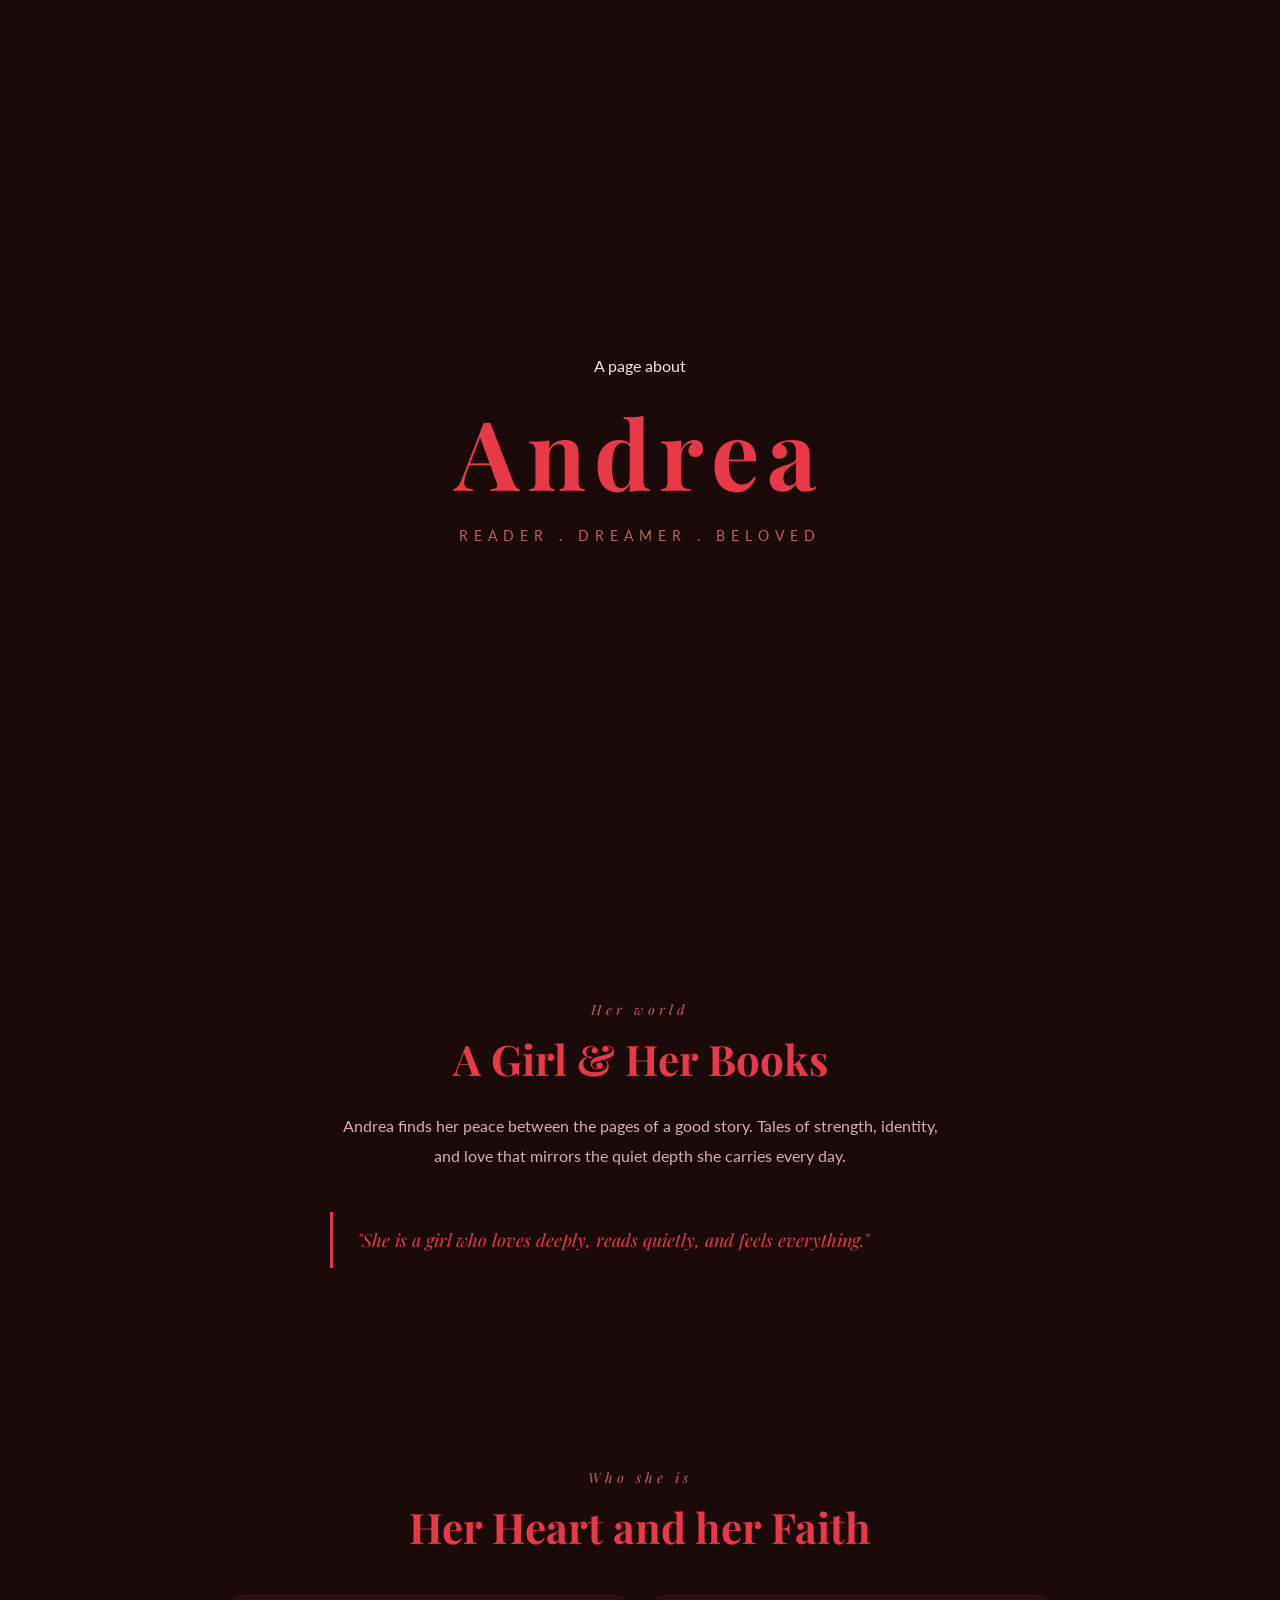
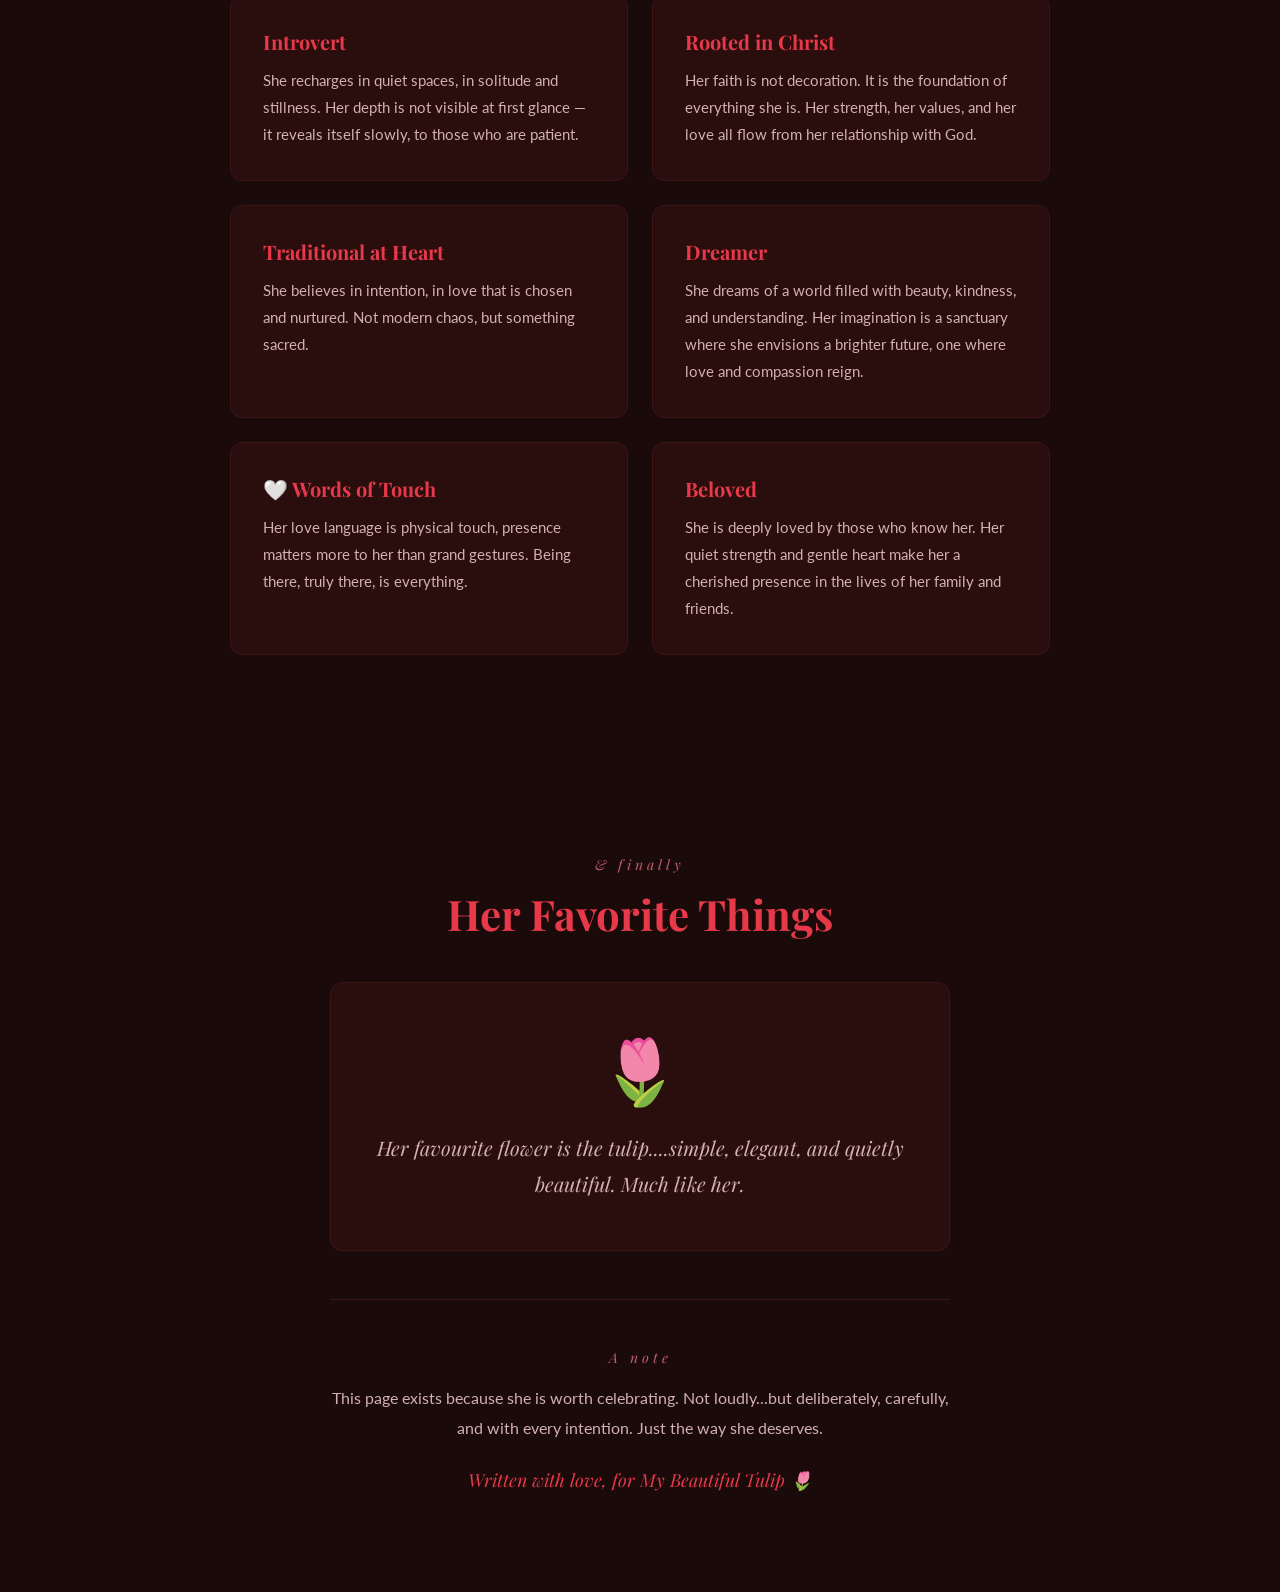
==== index.html @ 822a7bc9 "Add files via upload" ====
<!DOCTYPE html>
<html lang="en">
    <head>
        <title>My Flower</title>
        <link rel="stylesheet" href="style.css">
        <link href="https://fonts.googleapis.com/css2?family=Playfair+Display:ital,wght@0,400;0,700;1,400&family=Lato:wght@300;400&display=swap" rel="stylesheet">
    </head>
    <body>
        <section id = "hero">
            <p class ="script">A page about</p>
            <h1>Andrea</h1>
            <p class="tagline">Reader . Dreamer . Beloved</p>
        </section>
        <section id="reading">
            <p class="section-label">Her world</p>
            <h2>A Girl & Her Books</h2>
            <p class="section-text">
                Andrea finds her peace between the pages of a good story. 
                Tales of strength, identity, and love that mirrors 
                the quiet depth she carries every day.
            </p>
            <div class="quote">
                "She is a girl who loves deeply, reads quietly, and feels everything."
            </div>
        </section>
        <section id="identity">
            <p class="section-label">Who she is</p>
            <h2>Her Heart and her Faith</h2>
            
            <div class="cards">
                <div class="card">
                    <h3>Introvert</h3>
                    <p>She recharges in quiet spaces, in solitude and stillness. Her depth is not visible at first glance — it reveals itself slowly, to those who are patient.</p>
                </div>
                <div class="card">
                    <h3>Rooted in Christ</h3>
                    <p>Her faith is not decoration. It is the foundation of everything she is. Her strength, her values, and her love all flow from her relationship with God.</p>
                </div>
                <div class="card">
                    <h3>Traditional at Heart</h3>
                    <p>She believes in intention, in love that is chosen and nurtured. Not modern chaos, but something sacred.</p>
                </div>
                <div class="card">
                    <h3>Dreamer</h3>
                    <p>She dreams of a world filled with beauty, kindness, and understanding. Her imagination is a sanctuary where she envisions a brighter future, one where love and compassion reign.</p>
                </div>
                <div class="card">
                    <h3>🤍 Words of Touch</h3>
                    <p>Her love language is physical touch, presence matters more to her than grand gestures. Being there, truly there, is everything.</p>
                </div>
                <div class="card">
                    <h3>Beloved</h3>
                    <p>She is deeply loved by those who know her. Her quiet strength and gentle heart make her a cherished presence in the lives of her family and friends.</p>
                </div>
            </div>
        </section>
        <section id="closing">
            <p class="section-label">& finally</p>
            <h2>Her Favorite Things</h2>
            <div class="tulip-box">
                <p class="big-emoji">🌷</p>
                <p class="tulip-text">
                     Her favourite flower is the tulip....simple, elegant, 
                     and quietly beautiful. Much like her.
                </p>
            </div>
            <div class="love-note">
                <p class="section-label">A note</p>
                <p class="note-text">
                    This page exists because she is worth celebrating. 
                    Not loudly...but deliberately, carefully, and with 
                    every intention. Just the way she deserves.
                </p>
                <p class="signature"> Written with love, for My Beautiful Tulip 🌷</p>
            </div>

        </section>
    </body>
</html>
---- style.css ----
* {
    margin: 0;
    padding: 0;
    box-sizing: border-box;
}

body {
    background-color: #1a0a0a;
    font-family: Lato, sans-serif;
    color: #f5e6e6;
    text-align: center;
}

#hero {
    height: 100vh;
    display: flex;
    flex-direction: column;
    justify-content: center;
    align-items: center;
    gap: 12px;
}

.scipt {
    font-family: 'Playfair Display', serif;
    font-style: italic;
    font-size: 18px;
    color: #c0606a;
    letter-spacing: 3px;
}

h1 {
    font-family: 'Playfair Display', serif;
    font-size: 96px;
    color: #e8394a;
    letter-spacing: 8px;
}

.tagline {
    font-family: 'Lato', sans-serif;
    font-size: 14px;
    letter-spacing: 6px;
    color: #c0606a;
    text-transform: uppercase;
}

#reading {
    padding: 100px 40px;
    max-width: 700px;
    margin: 0 auto;
}

.section-label {
    font-family: 'Playfair Display', serif;
    font-style: italic;
    font-size: 14px;
    color: #c0606a;
    letter-spacing: 4px;
    margin-bottom: 12px;
}

h2 {
    font-family: 'Playfair Display', serif;
    font-size: 42px;
    color: #e8394a;
    margin-bottom: 24px;
}

.section-text {
    font-size: 16px;
    line-height: 1.9;
    color: #d4b0b0;
    margin-bottom: 40px;
}

.quote {
    border-left: 3px solid #e8394a;
    padding: 16px 24px;
    font-family: 'Playfair Display', serif;
    font-style: italic;
    font-size: 18px;
    color: #e8394a;
    text-align: left;
}

#identity {
    padding: 100px 40px;
    text-align: center;
    max-width: 900px;
    margin: 0 auto;
}

.cards {
    display: grid;
    grid-template-columns: 1fr 1fr;
    gap: 24px;
    margin-top: 40px;
    text-align: left;
}

.card {
    background-color: #2a0d0d;
    border: 1px solid #3d1515;
    padding: 32px;
    border-radius: 12px;
    transition: transform 0.3s ease,;
}

.card:hover {
    transform: translateY(-6px);
}

.card h3 {
    font-family: 'Playfair Display', serif;
    font-size: 20px;
    color: #e8394a;
    margin-bottom: 12px;
}

.card p {
    font-size: 15px;
    line-height: 1.8;
    color: #d4b0b0;
}

#closing {
    padding: 100px 40px;
    text-align: center;
    max-width: 700px;
    margin: 0 auto;
}

.tulip-box {
    background-color: #2a0d0d;
    border: 1px solid #3d1515;
    border-radius: 12px;
    padding: 48px 32px;
    margin: 40px 0;
}

.big-emoji {
    font-size: 64px;
    margin-bottom: 20px;
}

.tulip-text {
    font-family: 'Playfair Display', serif;
    font-style: italic;
    font-size: 20px;
    color: #d4b0b0;
    line-height: 1.8;
}

.love-note {
    border-top: 1px solid #3d1515;
    padding-top: 48px;
    margin-top: 48px;
}

.note-text {
    font-size: 16px;
    color: #d4b0b0;
    line-height: 1.9;
    margin: 16px 0 24px;
}

.signature {
    font-family: 'Playfair Display', serif;
    font-style: italic;
    font-size: 18px;
    color: #e8394a;
}
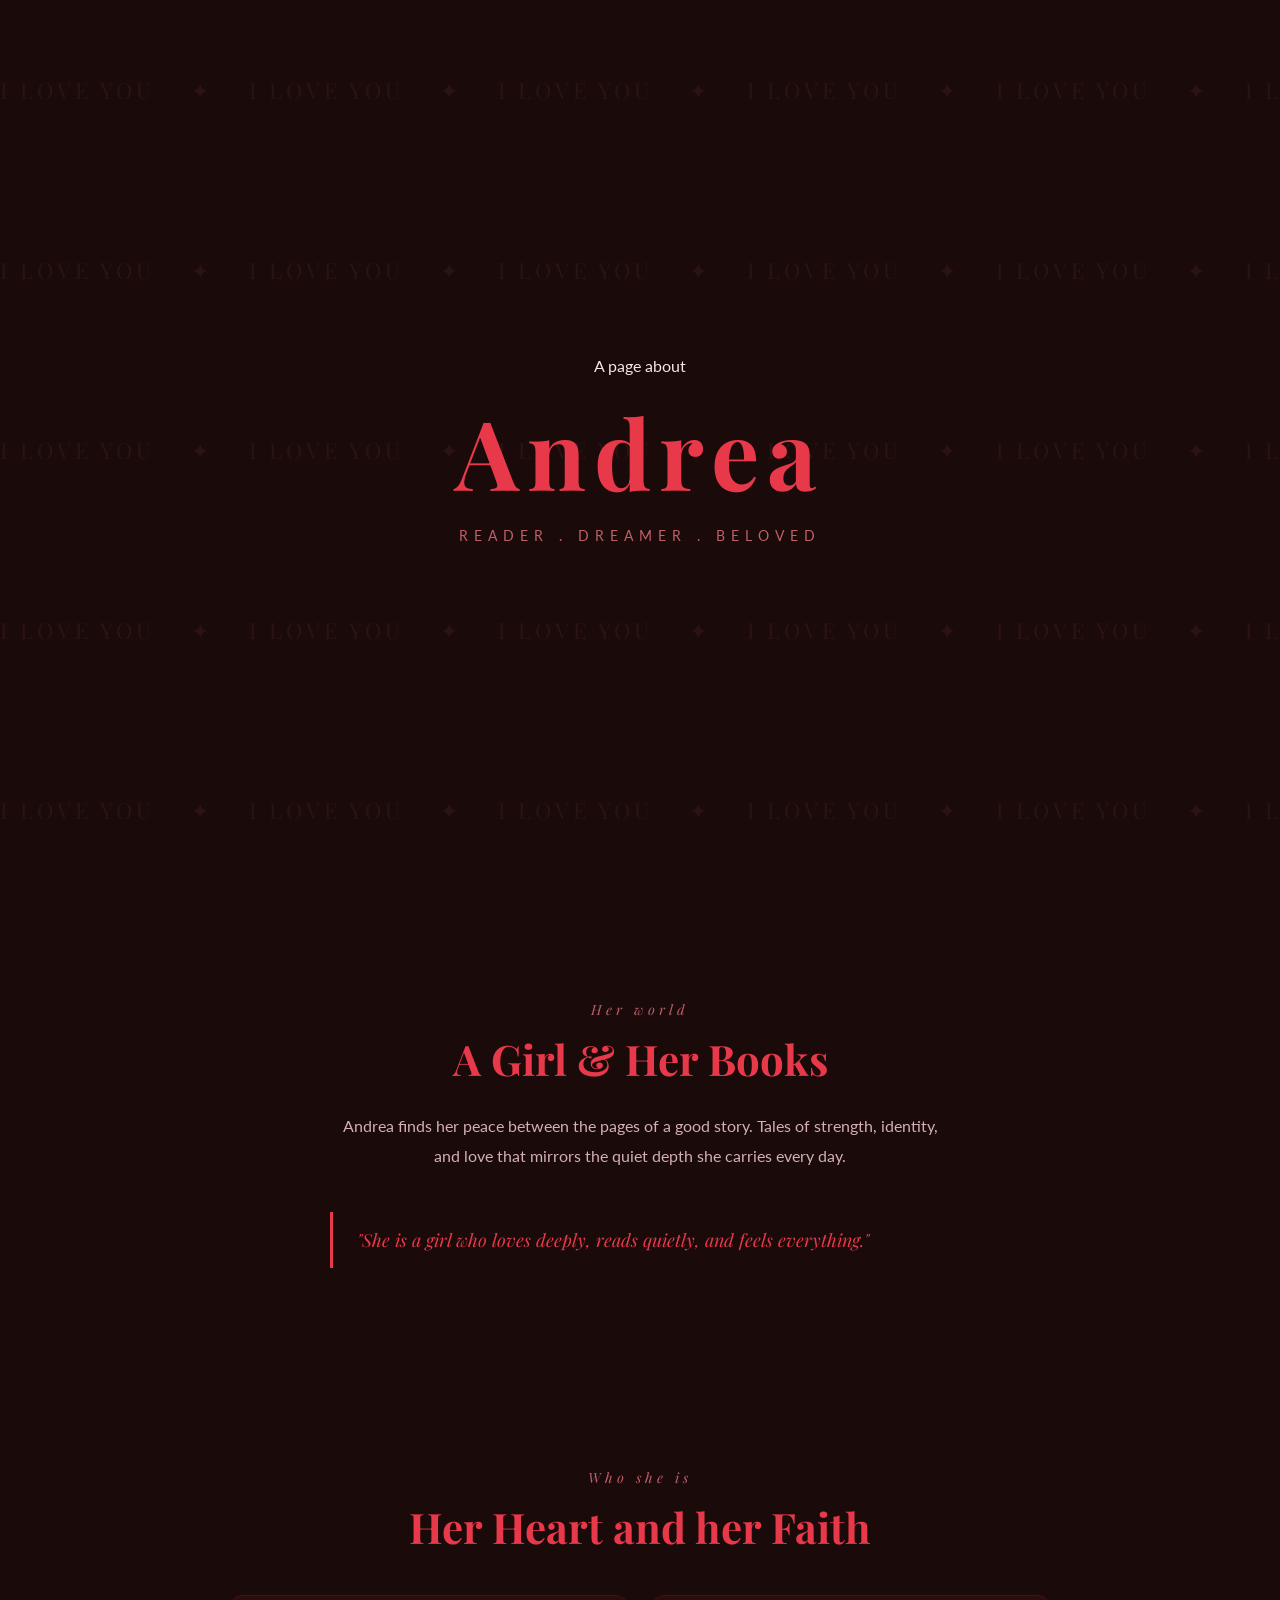
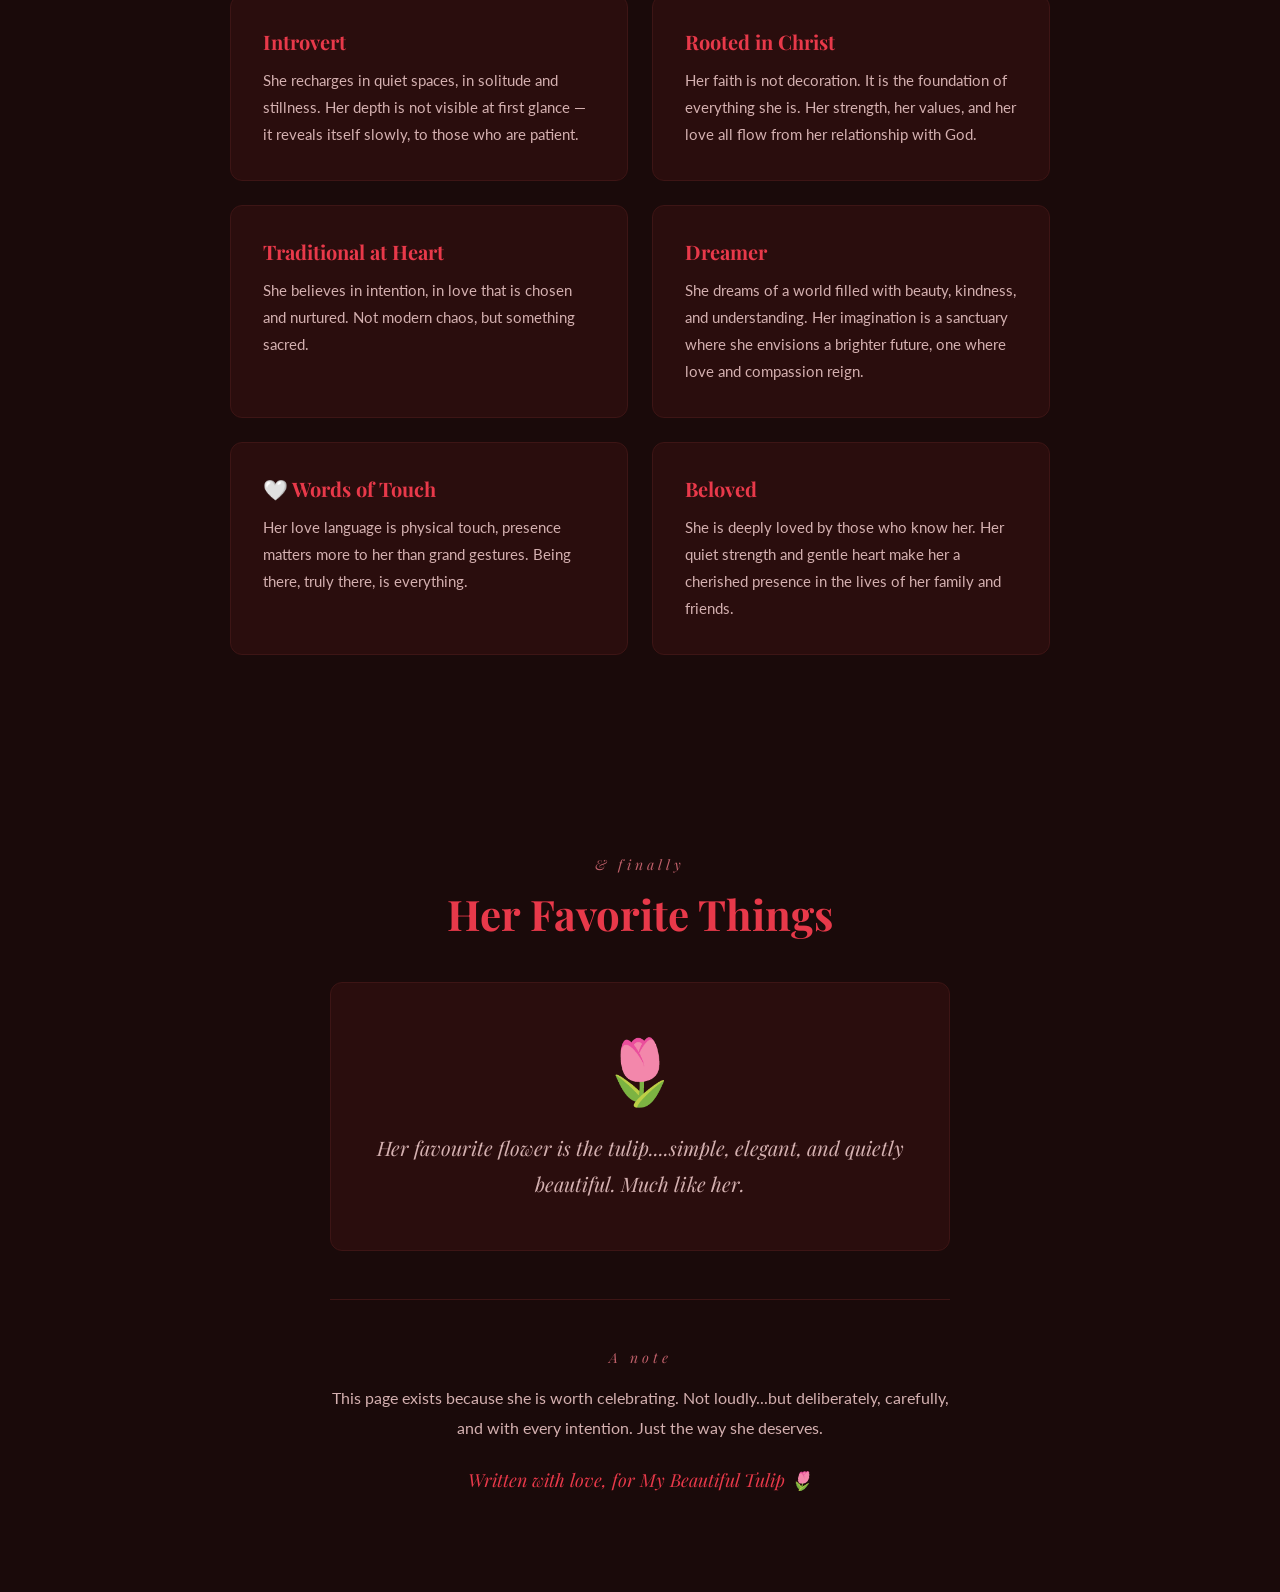
==== commit 085b7e2a: "Add files via upload" ====
--- a/index.html
+++ b/index.html
@@ -6,6 +6,23 @@
         <link href="https://fonts.googleapis.com/css2?family=Playfair+Display:ital,wght@0,400;0,700;1,400&family=Lato:wght@300;400&display=swap" rel="stylesheet">
     </head>
     <body>
+        <div class="marquee-background">
+            <div class="marquee-track">
+                i love you &nbsp;&nbsp;&nbsp;✦&nbsp;&nbsp;&nbsp; i love you &nbsp;&nbsp;&nbsp;✦&nbsp;&nbsp;&nbsp; i love you &nbsp;&nbsp;&nbsp;✦&nbsp;&nbsp;&nbsp; i love you &nbsp;&nbsp;&nbsp;✦&nbsp;&nbsp;&nbsp; i love you &nbsp;&nbsp;&nbsp;✦&nbsp;&nbsp;&nbsp; i love you &nbsp;&nbsp;&nbsp;✦&nbsp;&nbsp;&nbsp; i love you &nbsp;&nbsp;&nbsp;✦&nbsp;&nbsp;&nbsp; i love you &nbsp;&nbsp;&nbsp;✦&nbsp;&nbsp;&nbsp; i love you &nbsp;&nbsp;&nbsp;✦&nbsp;&nbsp;&nbsp; i love you &nbsp;&nbsp;&nbsp;✦&nbsp;&nbsp;&nbsp;
+            </div>
+            <div class="marquee-track">
+                i love you &nbsp;&nbsp;&nbsp;✦&nbsp;&nbsp;&nbsp; i love you &nbsp;&nbsp;&nbsp;✦&nbsp;&nbsp;&nbsp; i love you &nbsp;&nbsp;&nbsp;✦&nbsp;&nbsp;&nbsp; i love you &nbsp;&nbsp;&nbsp;✦&nbsp;&nbsp;&nbsp; i love you &nbsp;&nbsp;&nbsp;✦&nbsp;&nbsp;&nbsp; i love you &nbsp;&nbsp;&nbsp;✦&nbsp;&nbsp;&nbsp; i love you &nbsp;&nbsp;&nbsp;✦&nbsp;&nbsp;&nbsp; i love you &nbsp;&nbsp;&nbsp;✦&nbsp;&nbsp;&nbsp; i love you &nbsp;&nbsp;&nbsp;✦&nbsp;&nbsp;&nbsp; i love you &nbsp;&nbsp;&nbsp;✦&nbsp;&nbsp;&nbsp;
+            </div>
+            <div class="marquee-track">
+                i love you &nbsp;&nbsp;&nbsp;✦&nbsp;&nbsp;&nbsp; i love you &nbsp;&nbsp;&nbsp;✦&nbsp;&nbsp;&nbsp; i love you &nbsp;&nbsp;&nbsp;✦&nbsp;&nbsp;&nbsp; i love you &nbsp;&nbsp;&nbsp;✦&nbsp;&nbsp;&nbsp; i love you &nbsp;&nbsp;&nbsp;✦&nbsp;&nbsp;&nbsp; i love you &nbsp;&nbsp;&nbsp;✦&nbsp;&nbsp;&nbsp; i love you &nbsp;&nbsp;&nbsp;✦&nbsp;&nbsp;&nbsp; i love you &nbsp;&nbsp;&nbsp;✦&nbsp;&nbsp;&nbsp; i love you &nbsp;&nbsp;&nbsp;✦&nbsp;&nbsp;&nbsp; i love you &nbsp;&nbsp;&nbsp;✦&nbsp;&nbsp;&nbsp;
+            </div>
+            <div class="marquee-track">
+                i love you &nbsp;&nbsp;&nbsp;✦&nbsp;&nbsp;&nbsp; i love you &nbsp;&nbsp;&nbsp;✦&nbsp;&nbsp;&nbsp; i love you &nbsp;&nbsp;&nbsp;✦&nbsp;&nbsp;&nbsp; i love you &nbsp;&nbsp;&nbsp;✦&nbsp;&nbsp;&nbsp; i love you &nbsp;&nbsp;&nbsp;✦&nbsp;&nbsp;&nbsp; i love you &nbsp;&nbsp;&nbsp;✦&nbsp;&nbsp;&nbsp; i love you &nbsp;&nbsp;&nbsp;✦&nbsp;&nbsp;&nbsp; i love you &nbsp;&nbsp;&nbsp;✦&nbsp;&nbsp;&nbsp; i love you &nbsp;&nbsp;&nbsp;✦&nbsp;&nbsp;&nbsp; i love you &nbsp;&nbsp;&nbsp;✦&nbsp;&nbsp;&nbsp;
+            </div>
+            <div class="marquee-track">
+                i love you &nbsp;&nbsp;&nbsp;✦&nbsp;&nbsp;&nbsp; i love you &nbsp;&nbsp;&nbsp;✦&nbsp;&nbsp;&nbsp; i love you &nbsp;&nbsp;&nbsp;✦&nbsp;&nbsp;&nbsp; i love you &nbsp;&nbsp;&nbsp;✦&nbsp;&nbsp;&nbsp; i love you &nbsp;&nbsp;&nbsp;✦&nbsp;&nbsp;&nbsp; i love you &nbsp;&nbsp;&nbsp;✦&nbsp;&nbsp;&nbsp; i love you &nbsp;&nbsp;&nbsp;✦&nbsp;&nbsp;&nbsp; i love you &nbsp;&nbsp;&nbsp;✦&nbsp;&nbsp;&nbsp; i love you &nbsp;&nbsp;&nbsp;✦&nbsp;&nbsp;&nbsp; i love you &nbsp;&nbsp;&nbsp;✦&nbsp;&nbsp;&nbsp;
+            </div>
+        </div>
         <section id = "hero">
             <p class ="script">A page about</p>
             <h1>Andrea</h1>
--- a/style.css
+++ b/style.css
@@ -1,3 +1,41 @@
+.marquee-background {
+    position: fixed;
+    top: 0;
+    left: 0;
+    width: 100%;
+    height: 100%;
+    overflow: hidden;
+    z-index: -1;
+    display: flex;
+    flex-direction: column;
+    justify-content: space-around;
+    opacity: 0.10;
+}
+
+.marquee-track {
+    display: flex;
+    white-space: nowrap;
+    font-family: 'Playfair Display', serif;
+    font-size: 22px;
+    color: #c0606a;
+    letter-spacing: 4px;
+    animation: scroll-left 20s linear infinite;
+    text-transform: uppercase;
+}
+
+.marquee-track:nth-child(even) {
+    animation-direction: reverse;
+}
+
+@keyframes scroll-left {
+    0% {
+        transform: translateX(0);
+    }
+    100% {
+        transform: translateX(-50%);
+    }
+}
+
 * {
     margin: 0;
     padding: 0;
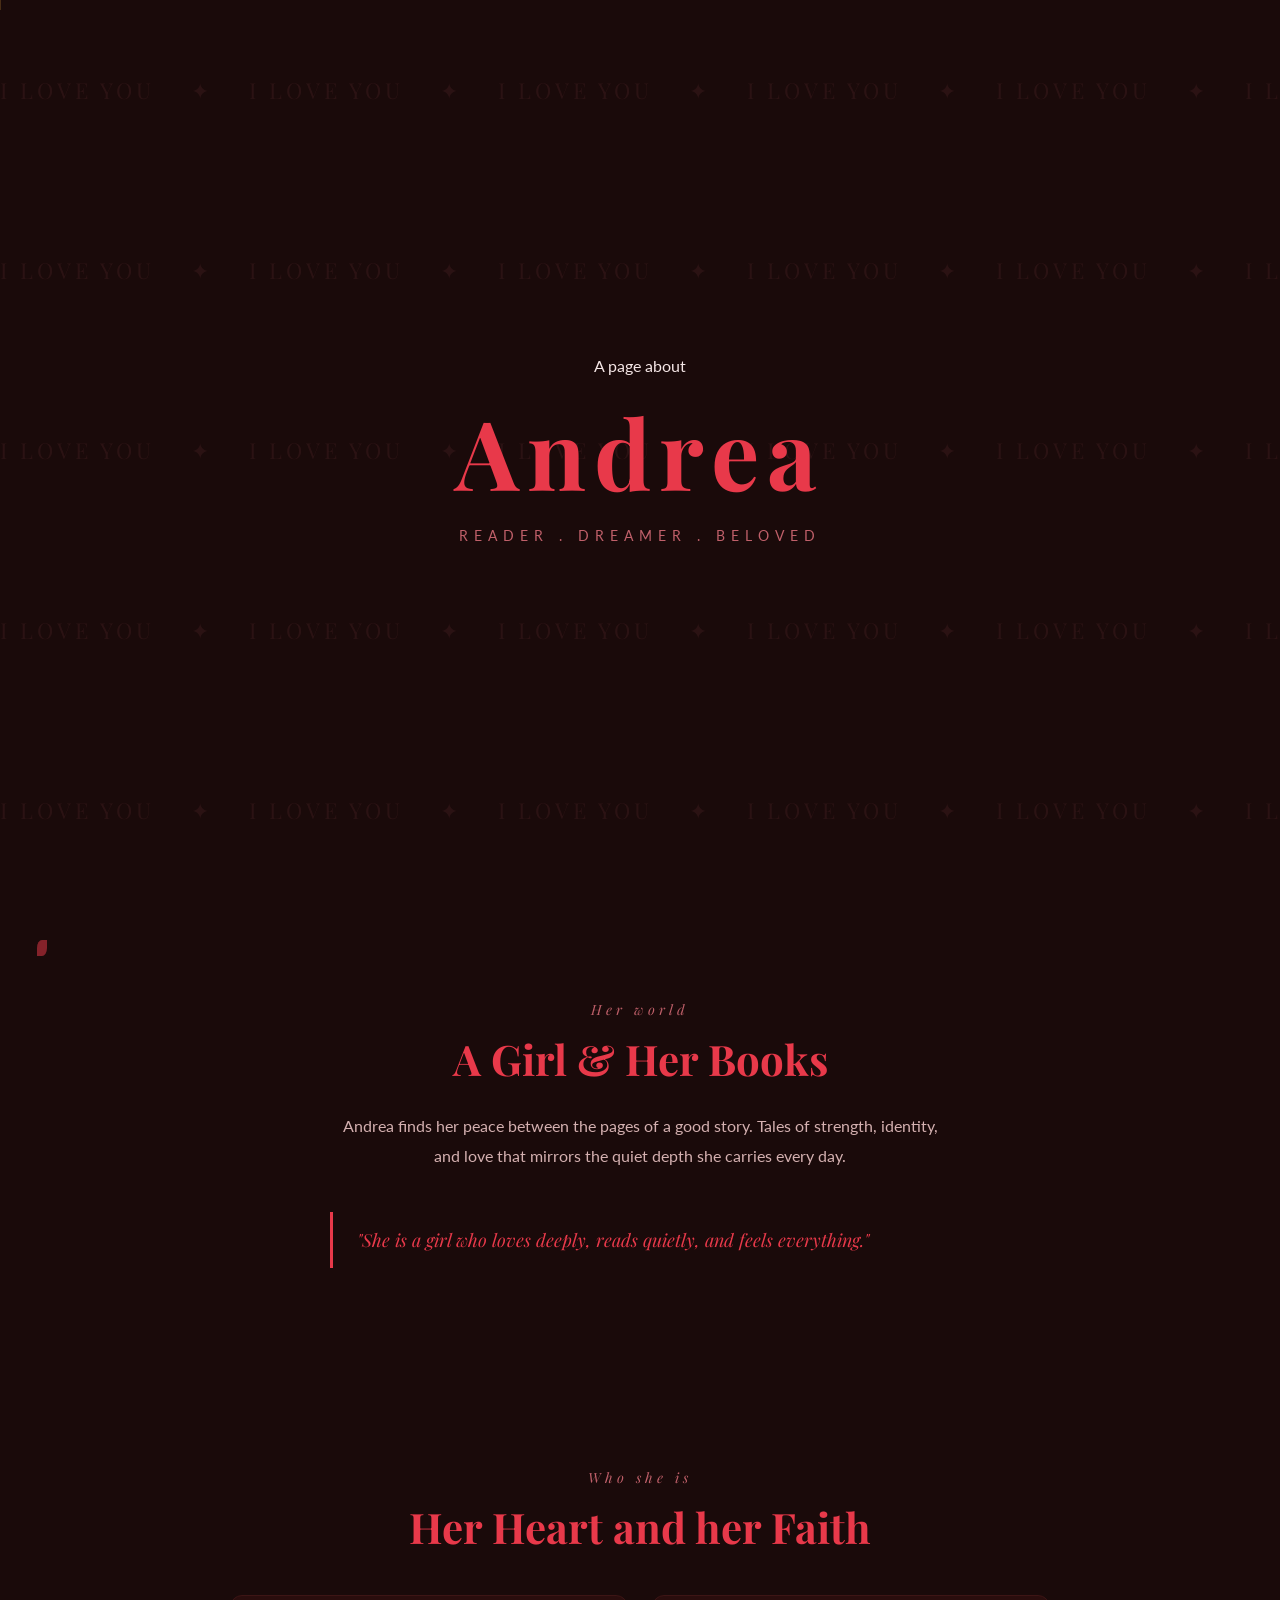
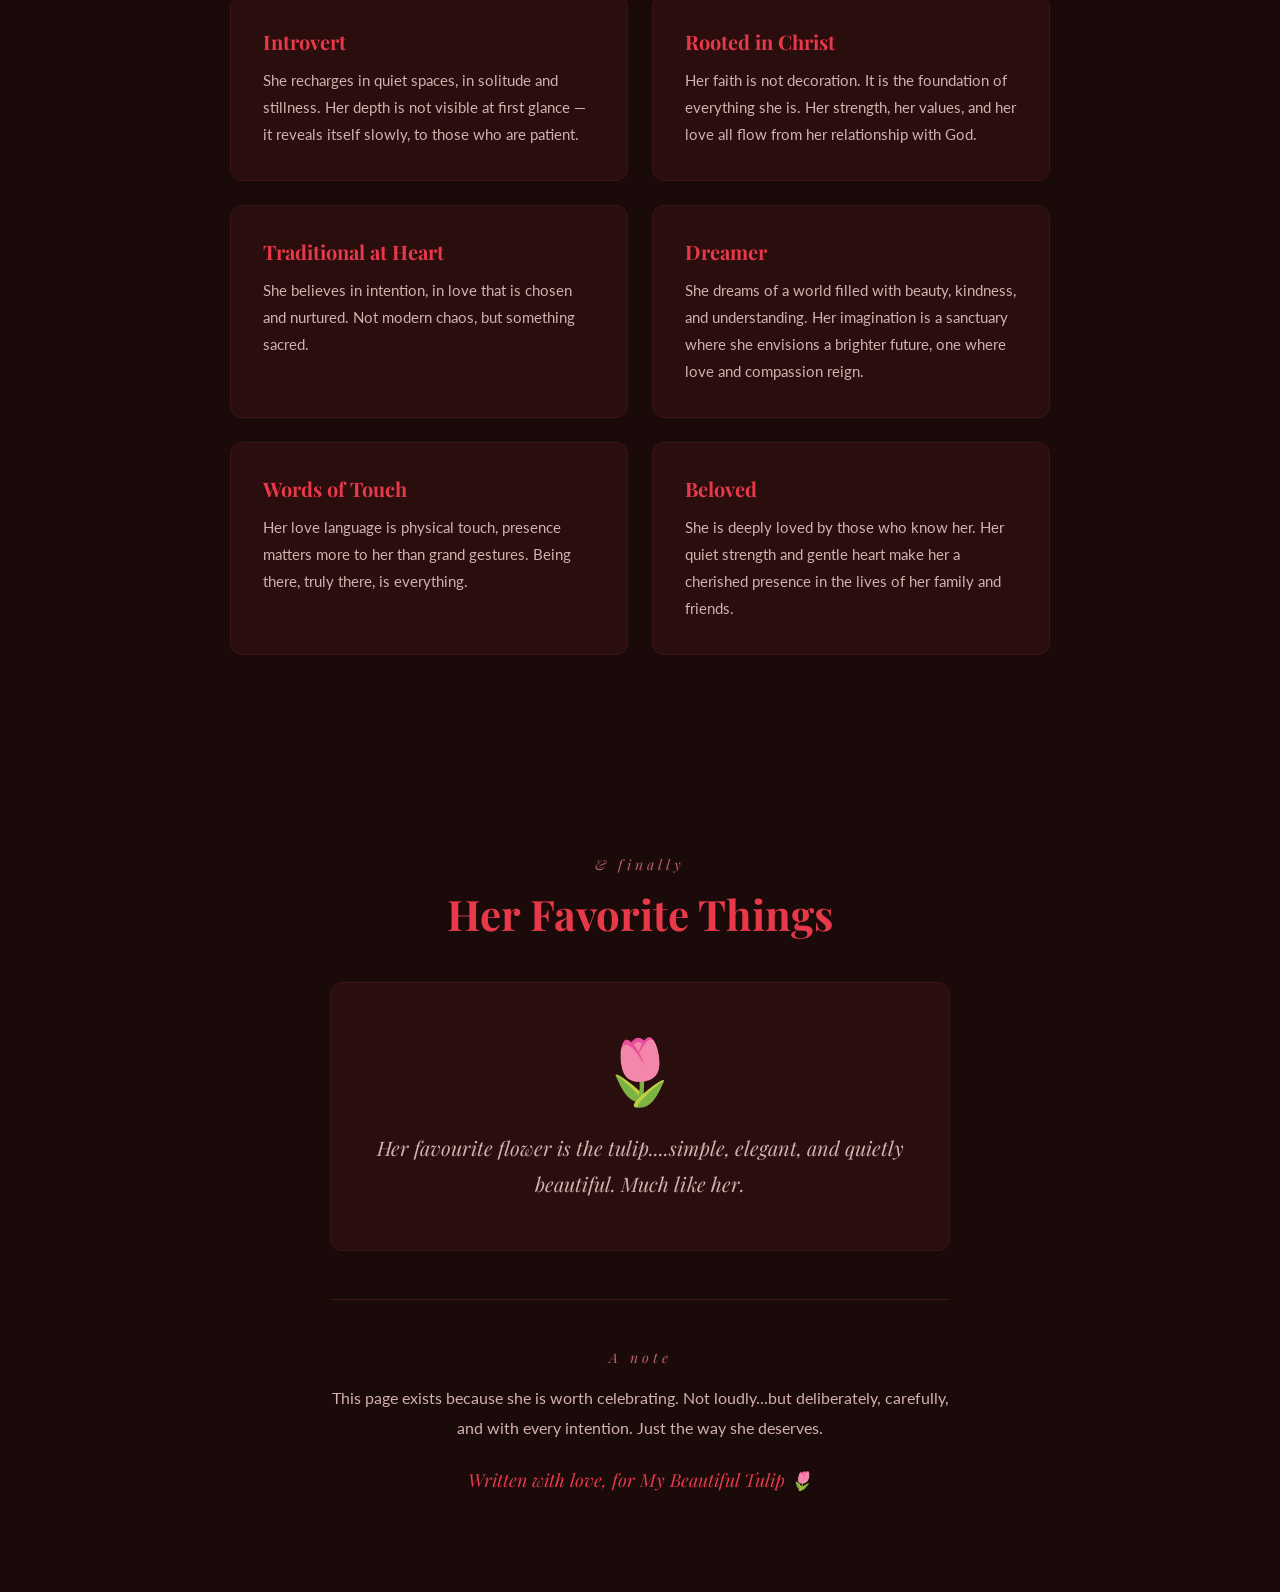
==== commit 044eaa40: "Add files via upload" ====
--- a/index.html
+++ b/index.html
@@ -4,8 +4,18 @@
         <title>My Flower</title>
         <link rel="stylesheet" href="style.css">
         <link href="https://fonts.googleapis.com/css2?family=Playfair+Display:ital,wght@0,400;0,700;1,400&family=Lato:wght@300;400&display=swap" rel="stylesheet">
+        <link rel="icon" href="data:image/svg+xml,<svg xmlns='http://www.w3.org/2000/svg' viewBox='0 0 100 100'><text y='.9em' font-size='90'>🌷</text></svg>">
     </head>
     <body>
+        <div id="tulip-cursor">
+            <svg xmlns="http://www.w3.org/2000/svg" width="24" height="24" viewBox="0 0 24 24">
+                <ellipse cx="12" cy="8" rx="4" ry="6" fill="#e8394a"/>
+                <ellipse cx="8" cy="9" rx="3" ry="5" fill="#c0606a" transform="rotate(-20 8 9)"/>
+                <ellipse cx="16" cy="9" rx="3" ry="5" fill="#c0606a" transform="rotate(20 16 9)"/>
+                <line x1="12" y1="14" x2="12" y2="24" stroke="#5a3a1a" stroke-width="1.5"/>
+                <ellipse cx="9" cy="20" rx="3" ry="1.5" fill="#4a7a3a" transform="rotate(-30 9 20)"/>
+            </svg>
+        </div>
         <div class="marquee-background">
             <div class="marquee-track">
                 i love you &nbsp;&nbsp;&nbsp;✦&nbsp;&nbsp;&nbsp; i love you &nbsp;&nbsp;&nbsp;✦&nbsp;&nbsp;&nbsp; i love you &nbsp;&nbsp;&nbsp;✦&nbsp;&nbsp;&nbsp; i love you &nbsp;&nbsp;&nbsp;✦&nbsp;&nbsp;&nbsp; i love you &nbsp;&nbsp;&nbsp;✦&nbsp;&nbsp;&nbsp; i love you &nbsp;&nbsp;&nbsp;✦&nbsp;&nbsp;&nbsp; i love you &nbsp;&nbsp;&nbsp;✦&nbsp;&nbsp;&nbsp; i love you &nbsp;&nbsp;&nbsp;✦&nbsp;&nbsp;&nbsp; i love you &nbsp;&nbsp;&nbsp;✦&nbsp;&nbsp;&nbsp; i love you &nbsp;&nbsp;&nbsp;✦&nbsp;&nbsp;&nbsp;
@@ -25,10 +35,10 @@
         </div>
         <section id = "hero">
             <p class ="script">A page about</p>
-            <h1>Andrea</h1>
+            <h1 id="andrea-name">Andrea</h1>
             <p class="tagline">Reader . Dreamer . Beloved</p>
         </section>
-        <section id="reading">
+        <section id="reading" class="fade-in">
             <p class="section-label">Her world</p>
             <h2>A Girl & Her Books</h2>
             <p class="section-text">
@@ -40,7 +50,7 @@
                 "She is a girl who loves deeply, reads quietly, and feels everything."
             </div>
         </section>
-        <section id="identity">
+        <section id="identity" class="fade-in">
             <p class="section-label">Who she is</p>
             <h2>Her Heart and her Faith</h2>
             
@@ -62,7 +72,7 @@
                     <p>She dreams of a world filled with beauty, kindness, and understanding. Her imagination is a sanctuary where she envisions a brighter future, one where love and compassion reign.</p>
                 </div>
                 <div class="card">
-                    <h3>🤍 Words of Touch</h3>
+                    <h3>Words of Touch</h3>
                     <p>Her love language is physical touch, presence matters more to her than grand gestures. Being there, truly there, is everything.</p>
                 </div>
                 <div class="card">
@@ -71,7 +81,7 @@
                 </div>
             </div>
         </section>
-        <section id="closing">
+        <section id="closing" class="fade-in">
             <p class="section-label">& finally</p>
             <h2>Her Favorite Things</h2>
             <div class="tulip-box">
@@ -90,7 +100,18 @@
                 </p>
                 <p class="signature"> Written with love, for My Beautiful Tulip 🌷</p>
             </div>
-
         </section>
+        <div id="birthday-popup" class="popup-overlay">
+            <div class="popup-box">
+                <div id="confetti-container"></div>
+                <p class="popup-label">Happy Birthday, My Flower</p>
+                <h2 class="popup-name">Andrea</h2>
+                <p class="popup-message">
+                    Happy birthday to My Beautiful flower, May God almighty bless you with a year filled with love, joy, and countless blessings. You are deeply loved and cherished, and I am grateful for every moment we share together. Here's to another year of happiness and growth. I love you more than words can express.
+                </p>
+                <button class="popup-close" onclick="closePopup()">Close ✦</button>
+            </div>
+        </div>
+        <script src="script.js"></script>
     </body>
 </html>
--- a/style.css
+++ b/style.css
@@ -206,4 +206,149 @@
     font-style: italic;
     font-size: 18px;
     color: #e8394a;
-}+}
+
+@media (max-width:600px) {
+    h1 {
+        font-size: 56px;
+        letter-spacing: 4px;
+    }
+
+    h2 {
+        font-size: 28px;
+    }
+
+    .cards {
+        grid-template-columns: 1fr;
+    }
+
+    #reading, #identity, #closing {
+        padding: 60px 24px;
+    }
+
+    .marquee-track {
+        font-size: 16px;
+    }
+}
+
+.popup-overlay {
+    position: fixed;
+    top: 0;
+    left: 0;
+    width: 100%;
+    height: 100%;
+    background-color: rgba(0, 0, 0, 0.85);
+    display: none;
+    justify-content: center;
+    align-items: center;
+    z-index: 999;
+}
+
+.popup-box {
+    background: #1a0a0a;
+    border: 1px solid #e8394a;
+    border-radius: 16px;
+    padding: 48px 40px;
+    max-width: 500px;
+    width: 90%;
+    text-align: center;
+    position: relative;
+    overflow: hidden;
+}
+
+.popup-label {
+    font-family: 'Playfair Display', serif;
+    font-size: 52px;
+    color: #e8394a;
+    letter-spacing: 6px;
+    margin-bottom: 24px;
+}
+
+.popup-message {
+    font-size: 16px;
+    color: #d4b0b0;
+    line-height: 1.9;
+    margin-bottom: 32px;
+}
+
+.popup-close {
+    background: transparent;
+    color: #e8394a;
+    border: 1px solid #e8394a;
+    font-family: 'Playfair Display', serif;
+    font-style: italic;
+    padding: 10px 28px;
+    font-size: 16px;
+    cursor: pointer;
+    border-radius: 40px;
+    letter-spacing: 2px;
+    transition: all 0.3s ease;
+}
+
+.popup-close:hover {
+    background: #e8394a;
+    color: #1a0a0a;
+}
+
+.confetti-piece {
+    position: absolute;
+    width: 8px;
+    height: 8px;
+    border-radius: 2px;
+    animation: fall linear forwards;
+}
+
+@keyframes fall {
+    0% {
+        transform: translateY(-20px) rotate(0deg);
+        opacity: 1;
+    }
+    100% {
+        transform: translateY(500px) rotate(360deg);
+        opacity: 0;
+    }
+}
+
+#tulip-cursor {
+    position: fixed;
+    font-size: 20px;
+    pointer-events: none;
+    transform: translate(-50%, -50%);
+    z-index: 9999;
+    transition: left 0.08s ease, top 0.08s ease;
+}
+
+* {
+    cursor: none;
+}
+
+.petal {
+    position: fixed;
+    top: -50px;
+    pointer-events: none;
+    z-index: -1;
+    width: 10px;
+    height: 16px;
+    background: #e8394a;
+    border-radius: 50% 0 50% 0;
+    animation: petal-fall linear forwards;
+    opacity: 0.4;
+}
+
+@keyframes petal-fall {
+    0% {
+        transform: translateY(0) rotate(0deg); }
+    100% {
+        transform: translateY(110vh) rotate(360deg); }
+}
+
+.fade-in {
+    opacity: 0;
+    transform: translateY(40px);
+    animation: opacity 1s ease, transform 1s ease;
+}
+
+.fade-in.visible {
+    opacity: 1;
+    transform: translateY(0);
+}
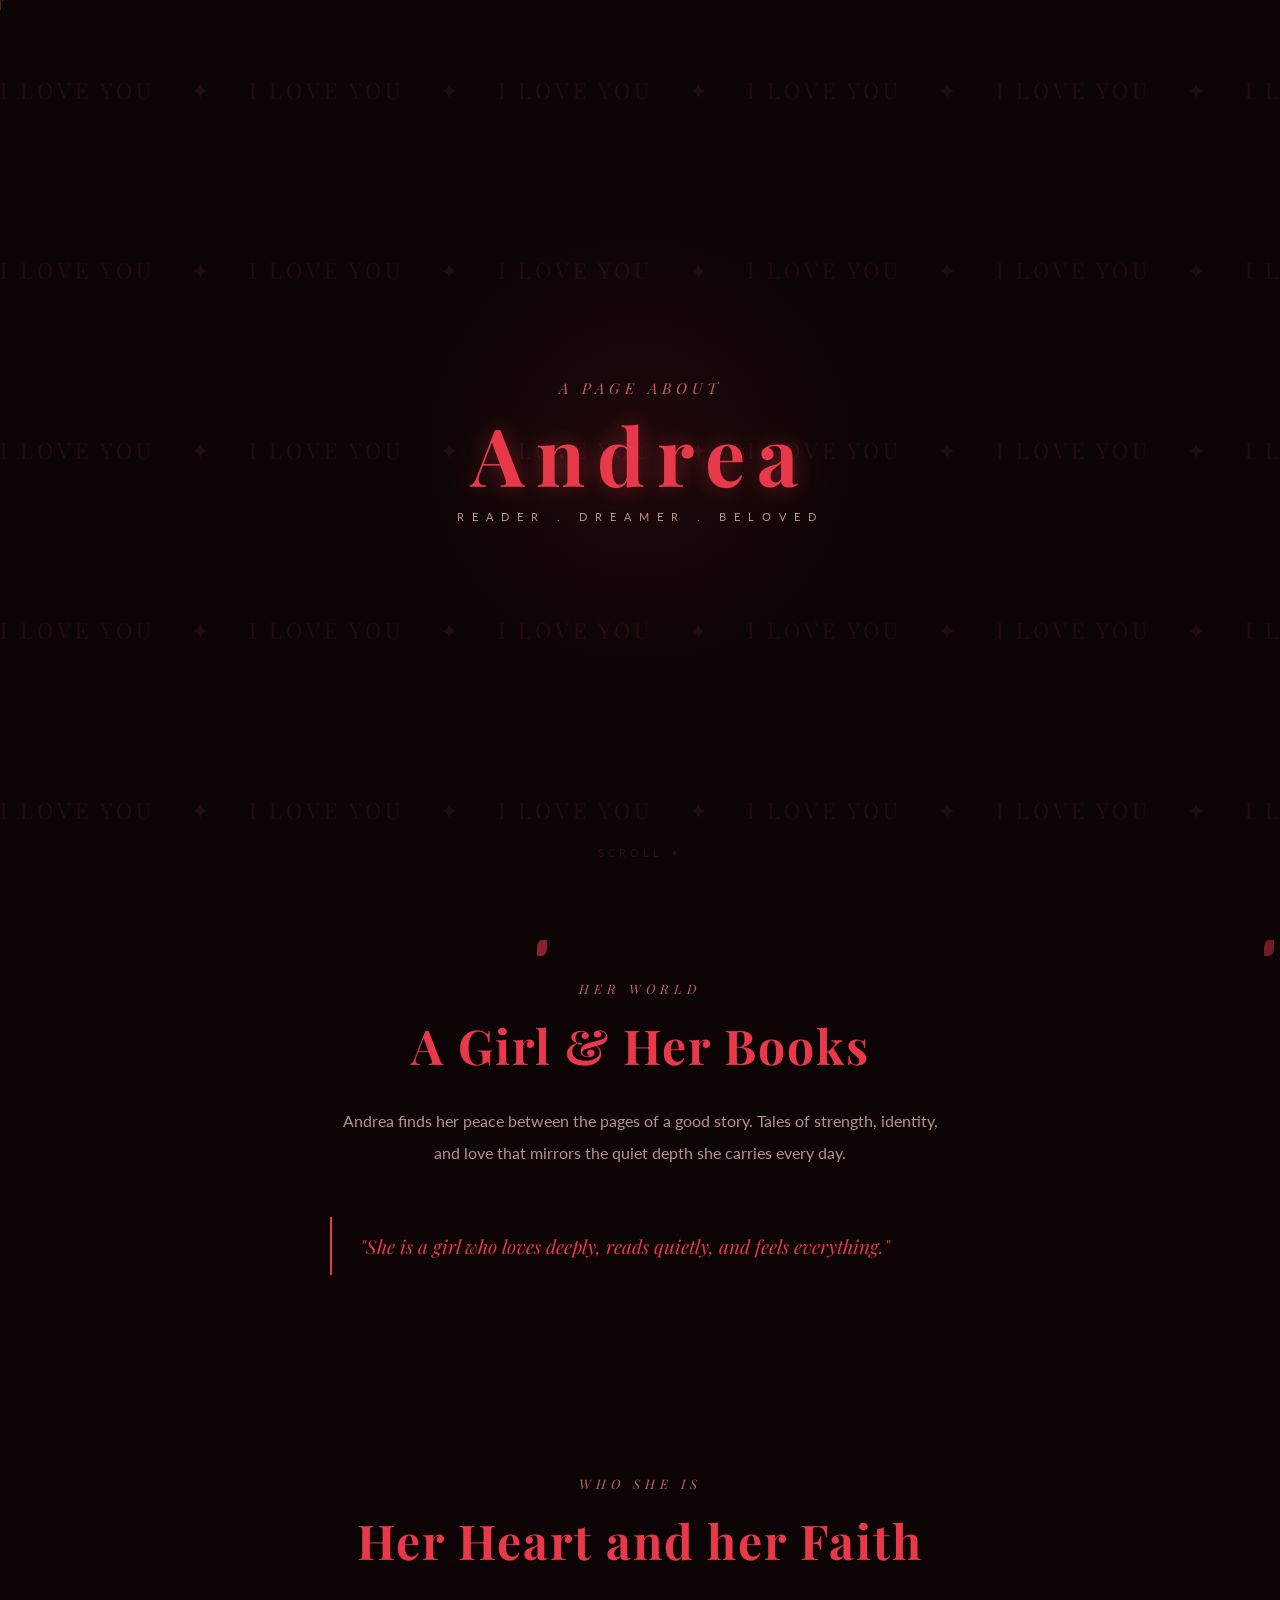
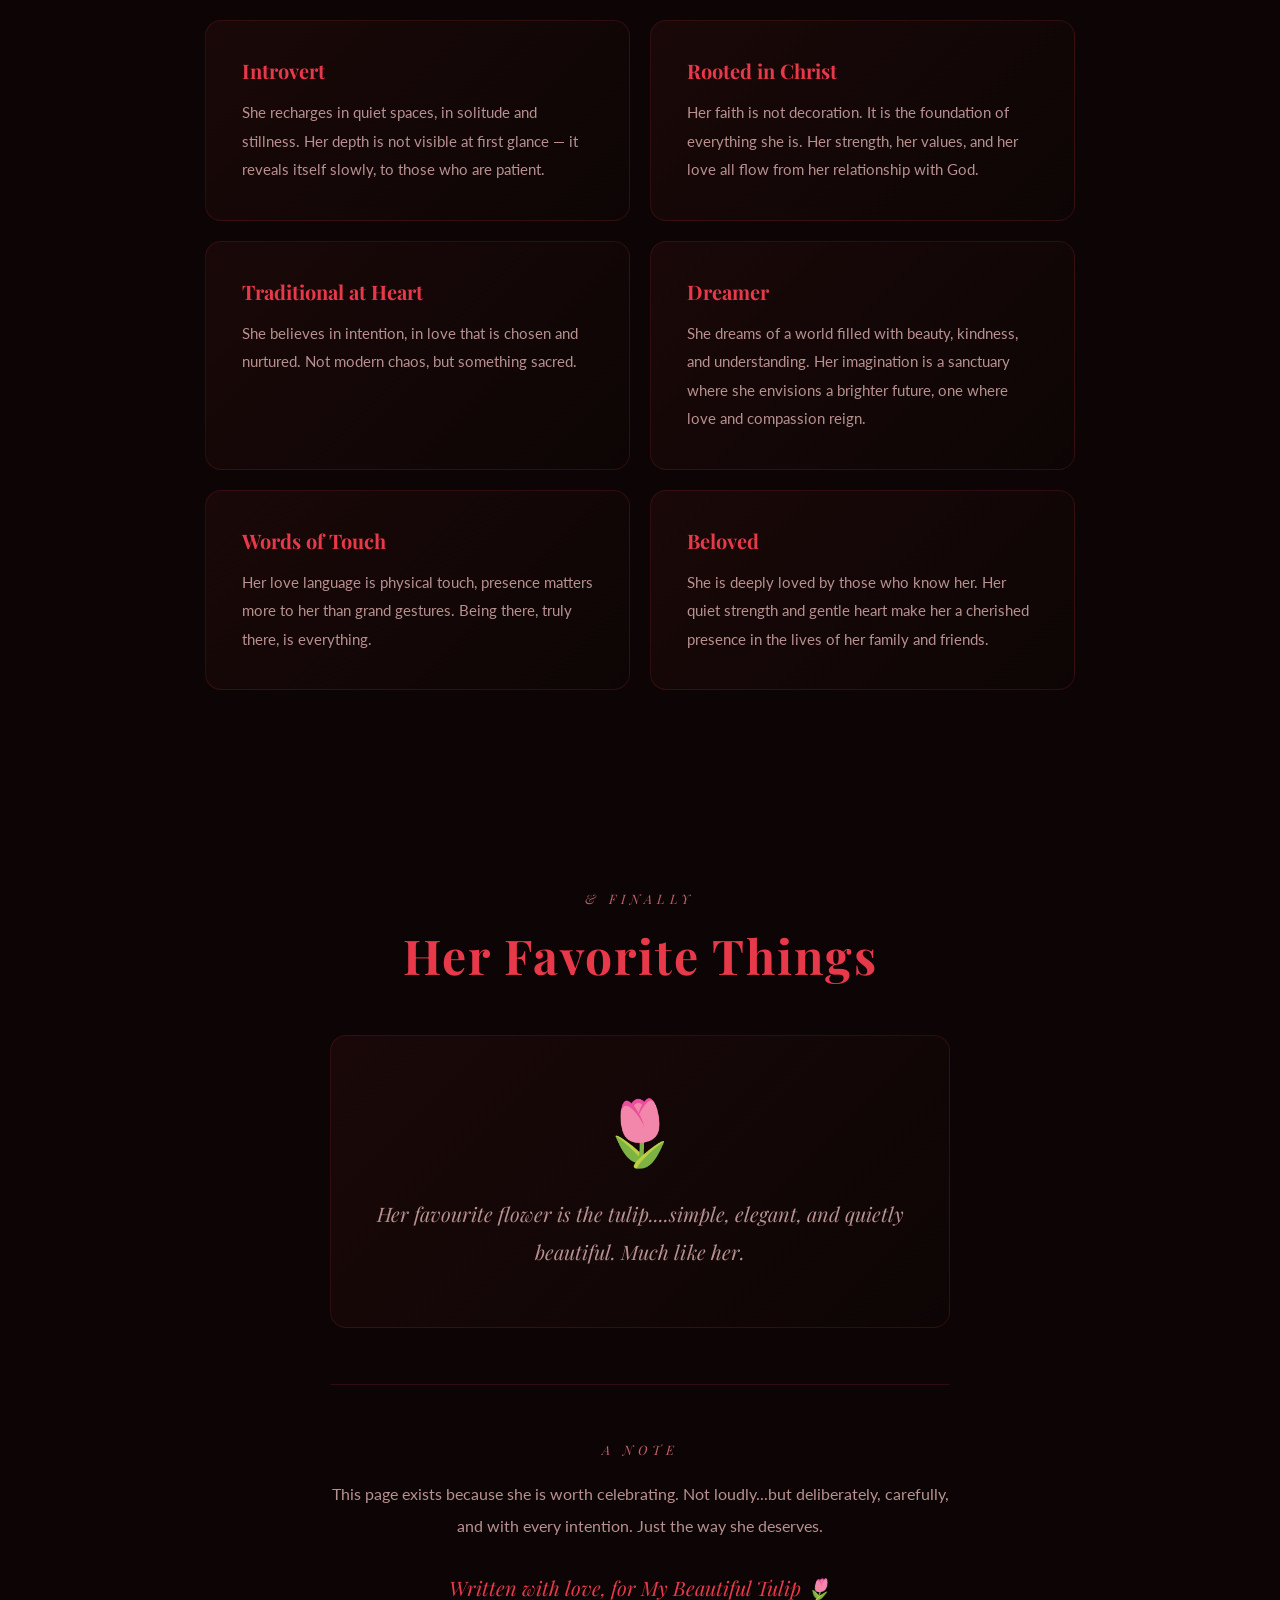
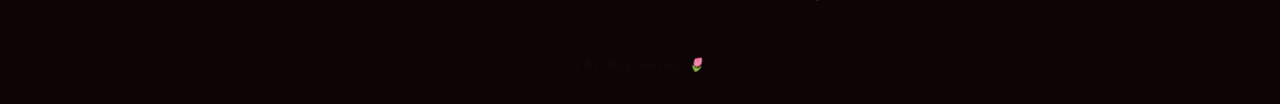
==== commit 765d50fb: "Add files via upload" ====
--- a/index.html
+++ b/index.html
@@ -37,6 +37,7 @@
             <p class ="script">A page about</p>
             <h1 id="andrea-name">Andrea</h1>
             <p class="tagline">Reader . Dreamer . Beloved</p>
+            <p class="scroll-hint">scroll ✦</p>
         </section>
         <section id="reading" class="fade-in">
             <p class="section-label">Her world</p>
@@ -113,5 +114,8 @@
             </div>
         </div>
         <script src="script.js"></script>
+        <footer>
+            <a href="v1.html" class="easter-egg">The Beginning 🌷</a>
+        </footer>
     </body>
 </html>
--- a/style.css
+++ b/style.css
@@ -1,52 +1,31 @@
-.marquee-background {
-    position: fixed;
-    top: 0;
-    left: 0;
-    width: 100%;
-    height: 100%;
-    overflow: hidden;
-    z-index: -1;
-    display: flex;
-    flex-direction: column;
-    justify-content: space-around;
-    opacity: 0.10;
-}
-
-.marquee-track {
-    display: flex;
-    white-space: nowrap;
-    font-family: 'Playfair Display', serif;
-    font-size: 22px;
-    color: #c0606a;
-    letter-spacing: 4px;
-    animation: scroll-left 20s linear infinite;
-    text-transform: uppercase;
-}
-
-.marquee-track:nth-child(even) {
-    animation-direction: reverse;
-}
-
-@keyframes scroll-left {
-    0% {
-        transform: translateX(0);
-    }
-    100% {
-        transform: translateX(-50%);
-    }
-}
-
 * {
     margin: 0;
     padding: 0;
     box-sizing: border-box;
 }
 
+:root {
+    --red: #e8394a;
+    --pink: #c0606a;
+    --dark: #0d0505;
+    --dark-2: #1a080a;
+    --dark-3: #2a0d0d;
+    --text: #f0dede;
+    --muted: #b89090;
+    --border: rgba(232, 57, 74, 0.15);
+    --glow: rgba(232, 57, 74, 0.2); 
+}
+
+html {
+    scroll-behavior: smooth;
+}
+
 body {
-    background-color: #1a0a0a;
+    background-color: var(--dark);
     font-family: Lato, sans-serif;
-    color: #f5e6e6;
+    color: var(--text);
     text-align: center;
+    cursor:none;
 }
 
 #hero {
@@ -55,300 +34,368 @@
     flex-direction: column;
     justify-content: center;
     align-items: center;
-    gap: 12px;
-}
-
-.scipt {
+    gap: 16px;
+    position: relative;
+    text-align: center;
+}
+
+#hero::before {
+    content: "";
+    position: absolute;
+    width: 500px;
+    height: 500px;
+    background: radial-gradient(circle, rgba(232, 57, 74, 0.08) 0%, transparent 70%);
+    border-radius: 50%;
+    pointer-events: none;
+}
+
+.script {
     font-family: 'Playfair Display', serif;
     font-style: italic;
-    font-size: 18px;
-    color: #c0606a;
-    letter-spacing: 3px;
-}
-
-h1 {
-    font-family: 'Playfair Display', serif;
-    font-size: 96px;
-    color: #e8394a;
+    font-size: 15px;
+    color: var(--pink);
+    letter-spacing: 5px;
+    text-transform: uppercase;
+}
+
+.tagline {
+    font-size: 11px;
     letter-spacing: 8px;
-}
-
-.tagline {
-    font-family: 'Lato', sans-serif;
-    font-size: 14px;
-    letter-spacing: 6px;
-    color: #c0606a;
+    color: var(--muted);
     text-transform: uppercase;
 }
 
-#reading {
-    padding: 100px 40px;
-    max-width: 700px;
-    margin: 0 auto;
-}
-
-.section-label {
-    font-family: 'Playfair Display', serif;
-    font-style: italic;
-    font-size: 14px;
-    color: #c0606a;
+.scroll-hint {
+    position: absolute;
+    bottom: 40px;
+    font-size: 11px;
     letter-spacing: 4px;
-    margin-bottom: 12px;
-}
-
-h2 {
-    font-family: 'Playfair Display', serif;
-    font-size: 42px;
-    color: #e8394a;
-    margin-bottom: 24px;
-}
-
-.section-text {
-    font-size: 16px;
-    line-height: 1.9;
-    color: #d4b0b0;
-    margin-bottom: 40px;
-}
-
-.quote {
-    border-left: 3px solid #e8394a;
-    padding: 16px 24px;
-    font-family: 'Playfair Display', serif;
-    font-style: italic;
-    font-size: 18px;
-    color: #e8394a;
-    text-align: left;
-}
-
-#identity {
-    padding: 100px 40px;
-    text-align: center;
-    max-width: 900px;
-    margin: 0 auto;
-}
-
-.cards {
-    display: grid;
-    grid-template-columns: 1fr 1fr;
-    gap: 24px;
-    margin-top: 40px;
-    text-align: left;
-}
-
-.card {
-    background-color: #2a0d0d;
-    border: 1px solid #3d1515;
-    padding: 32px;
-    border-radius: 12px;
-    transition: transform 0.3s ease,;
-}
-
-.card:hover {
-    transform: translateY(-6px);
-}
-
-.card h3 {
-    font-family: 'Playfair Display', serif;
-    font-size: 20px;
-    color: #e8394a;
-    margin-bottom: 12px;
-}
-
-.card p {
-    font-size: 15px;
-    line-height: 1.8;
-    color: #d4b0b0;
-}
-
-#closing {
-    padding: 100px 40px;
-    text-align: center;
-    max-width: 700px;
-    margin: 0 auto;
-}
-
-.tulip-box {
-    background-color: #2a0d0d;
-    border: 1px solid #3d1515;
-    border-radius: 12px;
-    padding: 48px 32px;
-    margin: 40px 0;
-}
-
-.big-emoji {
-    font-size: 64px;
-    margin-bottom: 20px;
-}
-
-.tulip-text {
-    font-family: 'Playfair Display', serif;
-    font-style: italic;
-    font-size: 20px;
-    color: #d4b0b0;
-    line-height: 1.8;
-}
-
-.love-note {
-    border-top: 1px solid #3d1515;
-    padding-top: 48px;
-    margin-top: 48px;
-}
-
-.note-text {
-    font-size: 16px;
-    color: #d4b0b0;
-    line-height: 1.9;
-    margin: 16px 0 24px;
-}
-
-.signature {
-    font-family: 'Playfair Display', serif;
-    font-style: italic;
-    font-size: 18px;
-    color: #e8394a;
-}
-
-@media (max-width:600px) {
-    h1 {
-        font-size: 56px;
-        letter-spacing: 4px;
+    color: var(--border);
+    text-transform: uppercase;
+    animation: pulse 2s ease infinite;
+}
+
+@keyframes pulse {
+    0%, 100% {
+        opacity: 0.3;
     }
-
-    h2 {
-        font-size: 28px;
-    }
-
-    .cards {
-        grid-template-columns: 1fr;
-    }
-
-    #reading, #identity, #closing {
-        padding: 60px 24px;
-    }
-
-    .marquee-track {
-        font-size: 16px;
-    }
-}
-
-.popup-overlay {
-    position: fixed;
-    top: 0;
-    left: 0;
-    width: 100%;
-    height: 100%;
-    background-color: rgba(0, 0, 0, 0.85);
-    display: none;
-    justify-content: center;
-    align-items: center;
-    z-index: 999;
-}
-
-.popup-box {
-    background: #1a0a0a;
-    border: 1px solid #e8394a;
-    border-radius: 16px;
-    padding: 48px 40px;
-    max-width: 500px;
-    width: 90%;
-    text-align: center;
-    position: relative;
-    overflow: hidden;
-}
-
-.popup-label {
-    font-family: 'Playfair Display', serif;
-    font-size: 52px;
-    color: #e8394a;
-    letter-spacing: 6px;
-    margin-bottom: 24px;
-}
-
-.popup-message {
-    font-size: 16px;
-    color: #d4b0b0;
-    line-height: 1.9;
-    margin-bottom: 32px;
-}
-
-.popup-close {
-    background: transparent;
-    color: #e8394a;
-    border: 1px solid #e8394a;
-    font-family: 'Playfair Display', serif;
-    font-style: italic;
-    padding: 10px 28px;
-    font-size: 16px;
-    cursor: pointer;
-    border-radius: 40px;
-    letter-spacing: 2px;
-    transition: all 0.3s ease;
-}
-
-.popup-close:hover {
-    background: #e8394a;
-    color: #1a0a0a;
-}
-
-.confetti-piece {
-    position: absolute;
-    width: 8px;
-    height: 8px;
-    border-radius: 2px;
-    animation: fall linear forwards;
-}
-
-@keyframes fall {
-    0% {
-        transform: translateY(-20px) rotate(0deg);
+    50% {
         opacity: 1;
     }
-    100% {
-        transform: translateY(500px) rotate(360deg);
-        opacity: 0;
-    }
+}
+
+h1 {
+  font-family: 'Playfair Display', serif;
+  font-size: 80px;
+  color: var(--red);
+  letter-spacing: 12px;
+  line-height: 1;
+  text-shadow: 0 0 20px rgba(232, 57, 74, 0.3), 0 0 40px rgba(192, 96, 106, 0.2);
+}
+
+.marquee-background {
+  position: fixed;
+  top: 0;
+  left: 0;
+  width: 100%;
+  height: 100%;
+  overflow: hidden;
+  z-index: -1;
+  display: flex;
+  flex-direction: column;
+  justify-content: space-around;
+  opacity: 0.10;
+}
+
+.marquee-track {
+  display: flex;
+  white-space: nowrap;
+  font-family: 'Playfair Display', serif;
+  font-size: 22px;
+  color: var(--pink);
+  letter-spacing: 4px;
+  animation: scroll-left 20s linear infinite;
+  text-transform: uppercase;
+}
+
+.marquee-track:nth-child(even) {
+  animation-direction: reverse;
+}
+
+@keyframes scroll-left {
+  0% { transform: translateX(0); }
+  100% { transform: translateX(-50%); }
+}
+
+#reading {
+  padding: 80px 40px;
+  max-width: 700px;
+  margin: 0 auto;
+}
+
+#identity {
+  padding: 120px 40px;
+  max-width: 950px;
+  margin: 0 auto;
+}
+
+#closing {
+  padding: 80px 40px 40px;
+  max-width: 700px;
+  margin: 0 auto;
+}
+
+.section-label {
+  font-family: 'Playfair Display', serif;
+  font-style: italic;
+  font-size: 13px;
+  color: var(--pink);
+  letter-spacing: 5px;
+  text-transform: uppercase;
+  margin-bottom: 16px;
+}
+
+h2 {
+  font-family: 'Playfair Display', serif;
+  font-size: 48px;
+  color: var(--red);
+  margin-bottom: 28px;
+  letter-spacing: 2px;
+}
+
+.section-text {
+  font-size: 16px;
+  line-height: 2;
+  color: var(--muted);
+  margin-bottom: 48px;
+}
+
+.quote {
+  border-left: 2px solid var(--red);
+  padding: 16px 28px;
+  font-family: 'Playfair Display', serif;
+  font-style: italic;
+  font-size: 19px;
+  color: var(--red);
+  text-align: left;
+  background: transparent;
+}
+
+.cards {
+  display: grid;
+  grid-template-columns: 1fr 1fr;
+  gap: 20px;
+  margin-top: 48px;
+  text-align: left;
+}
+
+.card {
+  background: linear-gradient(135deg, #1a0808, #0d0505);
+  border: 1px solid var(--border);
+  border-radius: 16px;
+  padding: 36px;
+  transition: transform 0.3s ease, border-color 0.3s ease, box-shadow 0.3s ease;
+}
+
+.card:hover {
+  transform: translateY(-8px);
+  border-color: var(--red);
+  box-shadow: 0 8px 32px var(--glow);
+}
+
+.card h3 {
+  font-family: 'Playfair Display', serif;
+  font-size: 20px;
+  color: var(--red);
+  margin-bottom: 14px;
+}
+
+.card p {
+  font-size: 15px;
+  line-height: 1.9;
+  color: var(--muted);
+}
+
+.tulip-box {
+  background: linear-gradient(135deg, #1a0808, #0d0505);
+  border: 1px solid var(--border);
+  border-radius: 16px;
+  padding: 56px 32px;
+  margin: 48px 0;
+  transition: border-color 0.3s ease, box-shadow 0.3s ease;
+}
+
+.tulip-box:hover {
+  border-color: var(--red);
+  box-shadow: 0 8px 32px var(--glow);
+}
+
+.big-emoji {
+  font-size: 64px;
+  margin-bottom: 24px;
+}
+
+.tulip-text {
+  font-family: 'Playfair Display', serif;
+  font-style: italic;
+  font-size: 20px;
+  color: var(--muted);
+  line-height: 1.9;
+}
+
+.love-note {
+  border-top: 1px solid var(--border);
+  padding-top: 56px;
+  margin-top: 56px;
+}
+
+.note-text {
+  font-size: 16px;
+  line-height: 2;
+  color: var(--muted);
+  margin: 20px 0 32px;
+}
+
+.signature {
+  font-family: 'Playfair Display', serif;
+  font-style: italic;
+  font-size: 20px;
+  color: var(--red);
+}
+
+footer {
+  padding: 12px 40px 32px;
+  text-align: center;
+}
+
+.easter-egg {
+  font-family: 'Playfair Display', serif;
+  font-style: italic;
+  font-size: 13px;
+  color: #1a0808;
+  text-decoration: none;
+  letter-spacing: 2px;
+  transition: color 0.3s ease;
+}
+
+.easter-egg:hover {
+  color: var(--red);
+}
+
+.popup-overlay {
+  display: none;
+  position: fixed;
+  top: 0;
+  left: 0;
+  width: 100%;
+  height: 100%;
+  background: rgba(0, 0, 0, 0.92);
+  z-index: 999;
+  justify-content: center;
+  align-items: center;
+}
+
+.popup-box {
+  background: linear-gradient(135deg, #1a0808, #0d0505);
+  border: 1px solid var(--red);
+  border-radius: 20px;
+  padding: 56px 48px;
+  max-width: 520px;
+  width: 90%;
+  text-align: center;
+  position: relative;
+  overflow: hidden;
+  box-shadow: 0 0 60px var(--glow);
+}
+
+.popup-label {
+  font-family: 'Playfair Display', serif;
+  font-style: italic;
+  font-size: 14px;
+  color: var(--pink);
+  letter-spacing: 4px;
+  margin-bottom: 16px;
+}
+
+.popup-name {
+  font-family: 'Playfair Display', serif;
+  font-size: 56px;
+  color: var(--red);
+  letter-spacing: 6px;
+  margin-bottom: 28px;
+  text-shadow: 0 0 20px var(--glow);
+}
+
+.popup-message {
+  font-size: 16px;
+  line-height: 2;
+  color: var(--muted);
+  margin-bottom: 36px;
+}
+
+.popup-close {
+  background: transparent;
+  border: 1px solid var(--red);
+  color: var(--red);
+  font-family: 'Playfair Display', serif;
+  font-style: italic;
+  font-size: 15px;
+  padding: 12px 32px;
+  border-radius: 40px;
+  cursor: none;
+  letter-spacing: 2px;
+  transition: all 0.3s ease;
+}
+
+.popup-close:hover {
+  background: var(--red);
+  color: var(--dark);
+  box-shadow: 0 0 20px var(--glow);
+}
+
+.confetti-piece {
+  position: absolute;
+  width: 8px;
+  height: 8px;
+  border-radius: 2px;
+  animation: fall linear forwards;
+}
+
+@keyframes fall {
+  0% { transform: translateY(-20px) rotate(0deg); opacity: 1; }
+  100% { transform: translateY(500px) rotate(360deg); opacity: 0; }
 }
 
 #tulip-cursor {
-    position: fixed;
-    font-size: 20px;
-    pointer-events: none;
-    transform: translate(-50%, -50%);
-    z-index: 9999;
-    transition: left 0.08s ease, top 0.08s ease;
-}
-
-* {
-    cursor: none;
+  position: fixed;
+  pointer-events: none;
+  z-index: 9999;
+  transform: translate(-50%, -50%);
+  transition: left 0.08s ease, top 0.08s ease;
 }
 
 .petal {
-    position: fixed;
-    top: -50px;
-    pointer-events: none;
-    z-index: -1;
-    width: 10px;
-    height: 16px;
-    background: #e8394a;
-    border-radius: 50% 0 50% 0;
-    animation: petal-fall linear forwards;
-    opacity: 0.4;
+  position: fixed;
+  top: -50px;
+  pointer-events: none;
+  z-index: -1;
+  width: 10px;
+  height: 16px;
+  background: var(--red);
+  border-radius: 50% 0 50% 0;
+  animation: petal-fall linear forwards;
+  opacity: 0.4;
 }
 
 @keyframes petal-fall {
-    0% {
-        transform: translateY(0) rotate(0deg); }
-    100% {
-        transform: translateY(110vh) rotate(360deg); }
-}
-
-.fade-in {
-    opacity: 0;
-    transform: translateY(40px);
-    animation: opacity 1s ease, transform 1s ease;
-}
-
-.fade-in.visible {
-    opacity: 1;
-    transform: translateY(0);
-}
+  0% { transform: translateY(0) rotate(0deg); }
+  100% { transform: translateY(110vh) rotate(360deg); }
+}
+
+@media (max-width: 600px) {
+  h1 { font-size: 56px; letter-spacing: 4px; }
+  h2 { font-size: 32px; }
+  .cards { grid-template-columns: 1fr; }
+  #reading, #identity, #closing { padding: 60px 24px; }
+  .marquee-track { font-size: 16px; }
+}
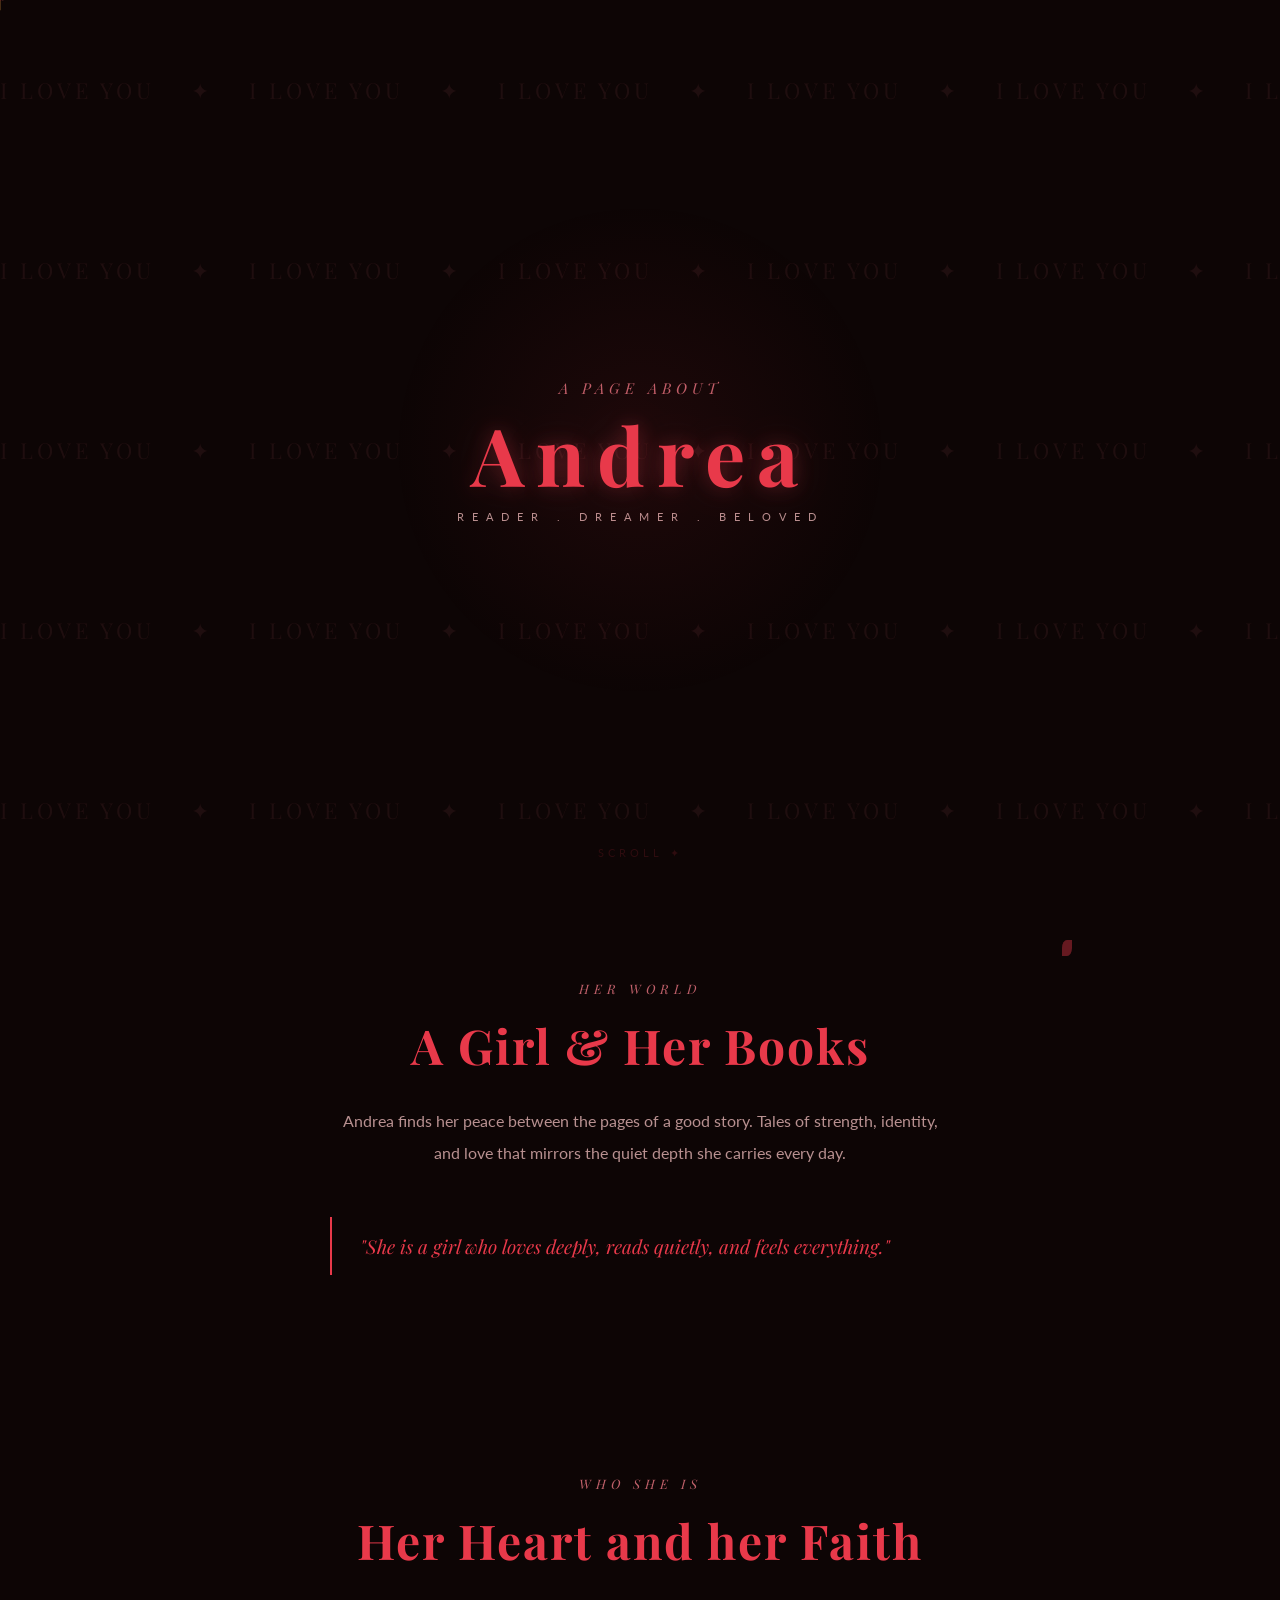
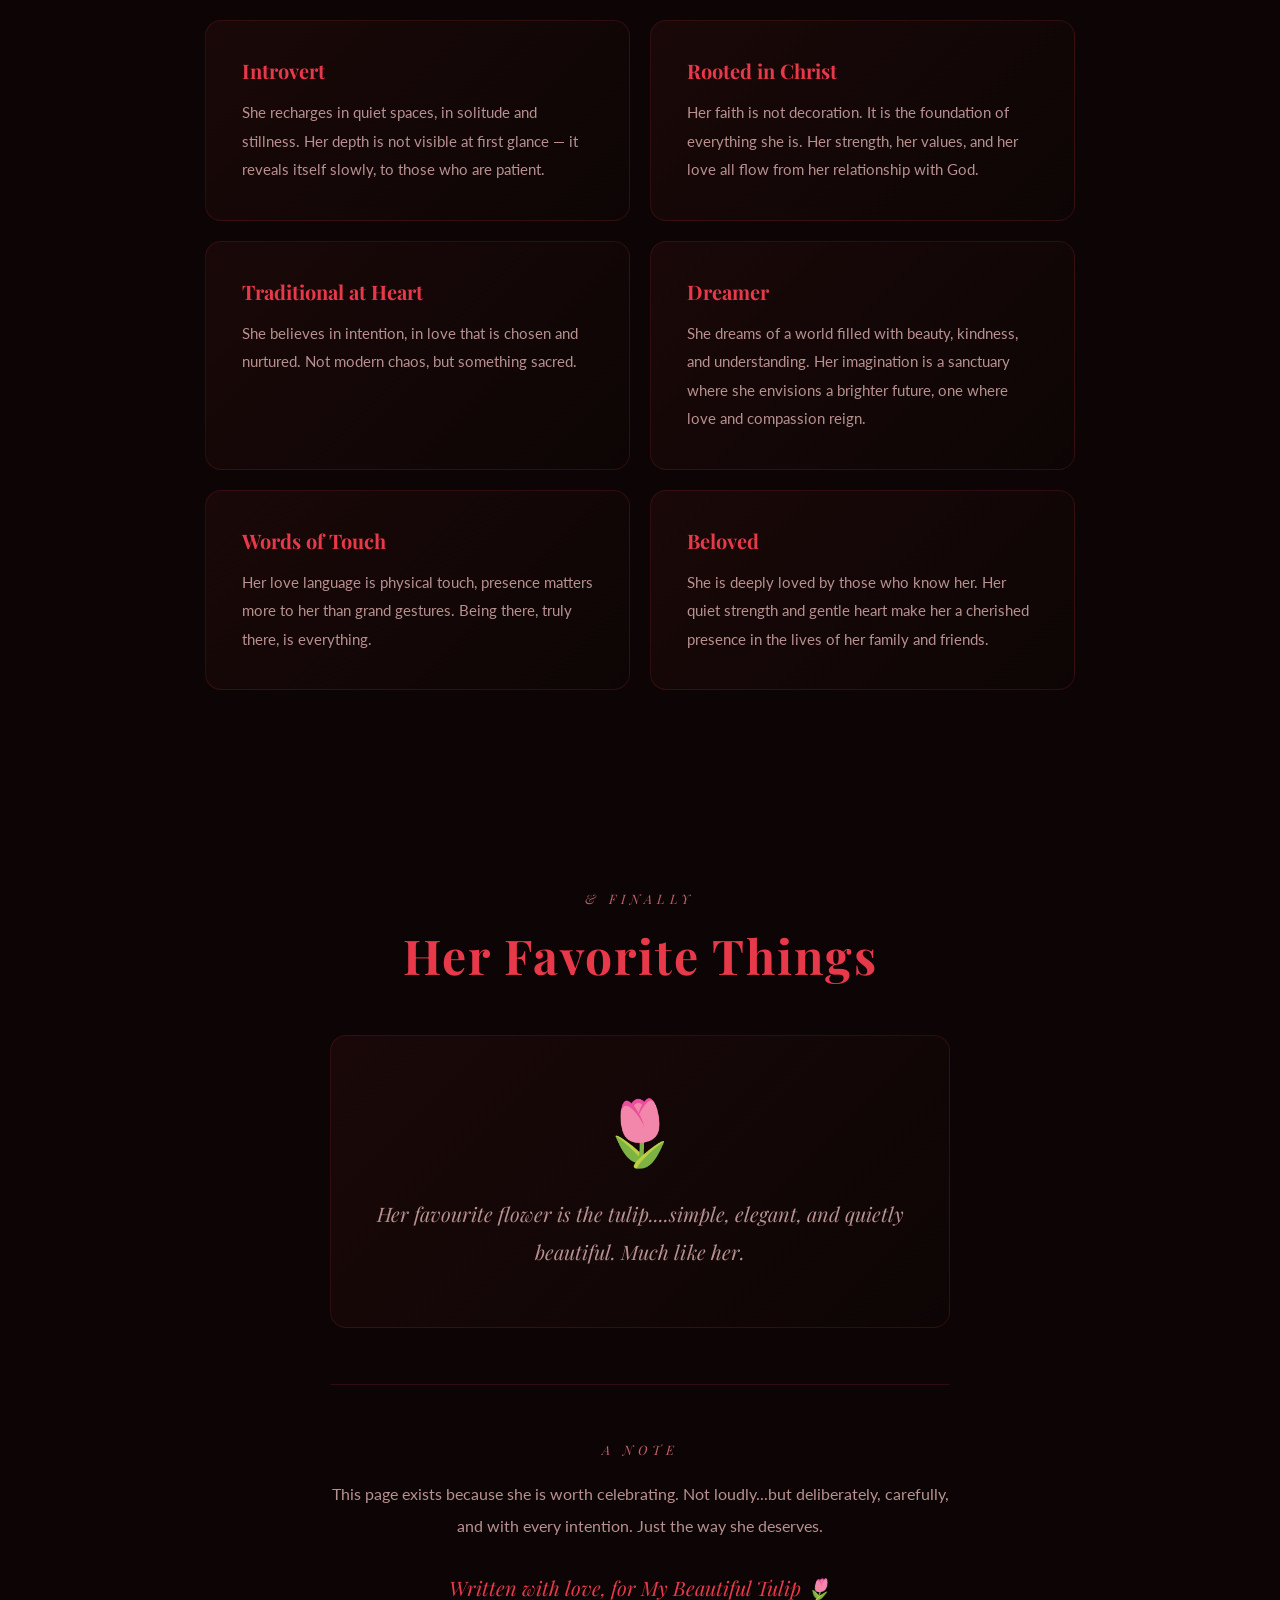
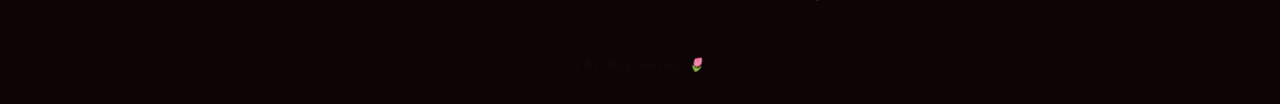
==== commit 3c6ed4b6: "Update index.html" ====
--- a/index.html
+++ b/index.html
@@ -108,7 +108,7 @@
                 <p class="popup-label">Happy Birthday, My Flower</p>
                 <h2 class="popup-name">Andrea</h2>
                 <p class="popup-message">
-                    Happy birthday to My Beautiful flower, May God almighty bless you with a year filled with love, joy, and countless blessings. You are deeply loved and cherished, and I am grateful for every moment we share together. Here's to another year of happiness and growth. I love you more than words can express.
+                    Happy birthday to My Beautiful flower, May God almighty bless you with a year filled with love, joy, and countless blessings. You are deeply loved and cherished, and I am grateful for every moment we share together. Here's to another year of happiness and growth. I love you more than words can express. May our love last for all genration and continue to give happiness to everyone in this small world.
                 </p>
                 <button class="popup-close" onclick="closePopup()">Close ✦</button>
             </div>
--- a/style.css
+++ b/style.css
@@ -398,4 +398,52 @@
   .cards { grid-template-columns: 1fr; }
   #reading, #identity, #closing { padding: 60px 24px; }
   .marquee-track { font-size: 16px; }
-}+}
+
+@media (max-width: 768px) {
+  h1 {
+    font-size: 64px;
+    letter-spacing: 4px;
+  }
+
+  h2 {
+    font-size: 36px;
+  }
+
+  .section-text {
+    font-size: 15px;
+    line-height: 1.9;
+  }
+
+  .card p {
+    font-size: 15px;
+  }
+
+  .card h3 {
+    font-size: 18px;
+  }
+
+  .quote {
+    font-size: 17px;
+  }
+
+  .tulip-text {
+    font-size: 17px;
+  }
+
+  .note-text {
+    font-size: 15px;
+  }
+
+  .cards {
+    grid-template-columns: 1fr;
+  }
+
+  #reading, #identity, #closing {
+    padding: 60px 20px;
+  }
+
+  .marquee-track {
+    font-size: 14px;
+  }
+}
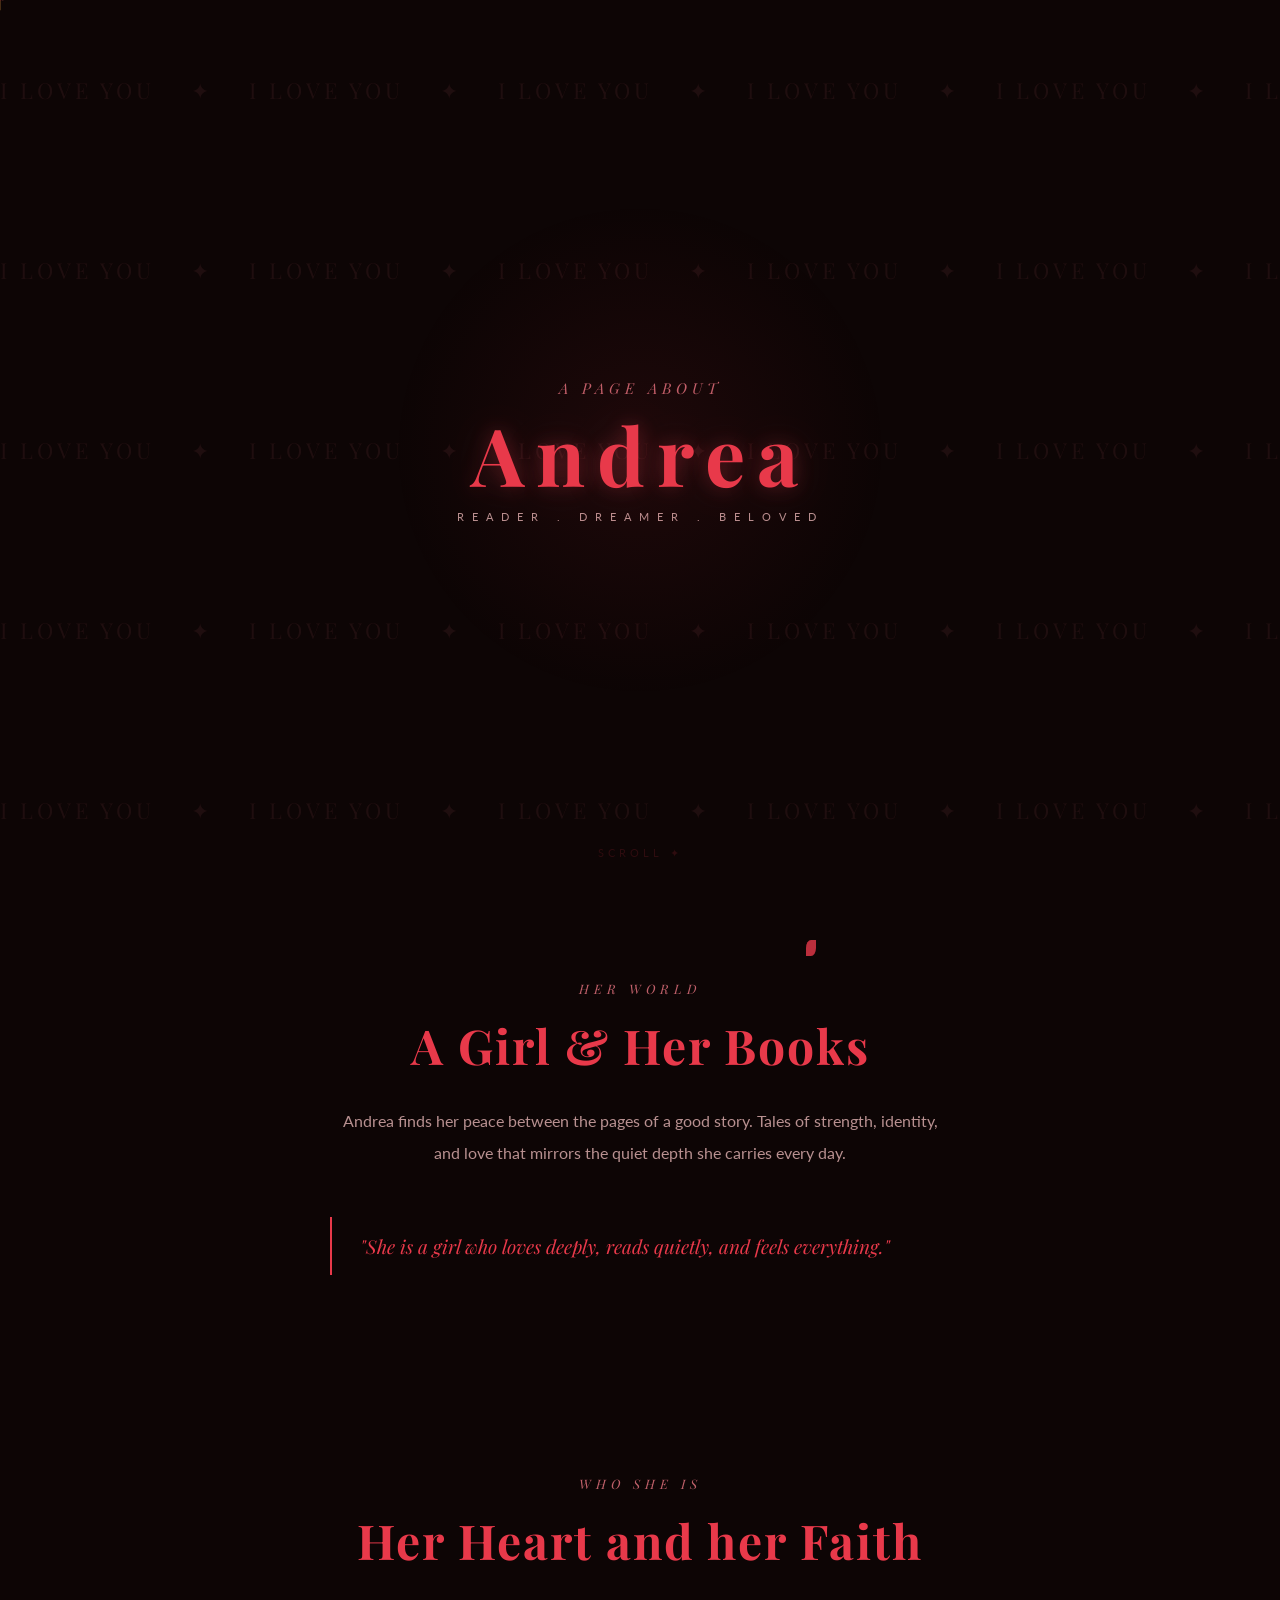
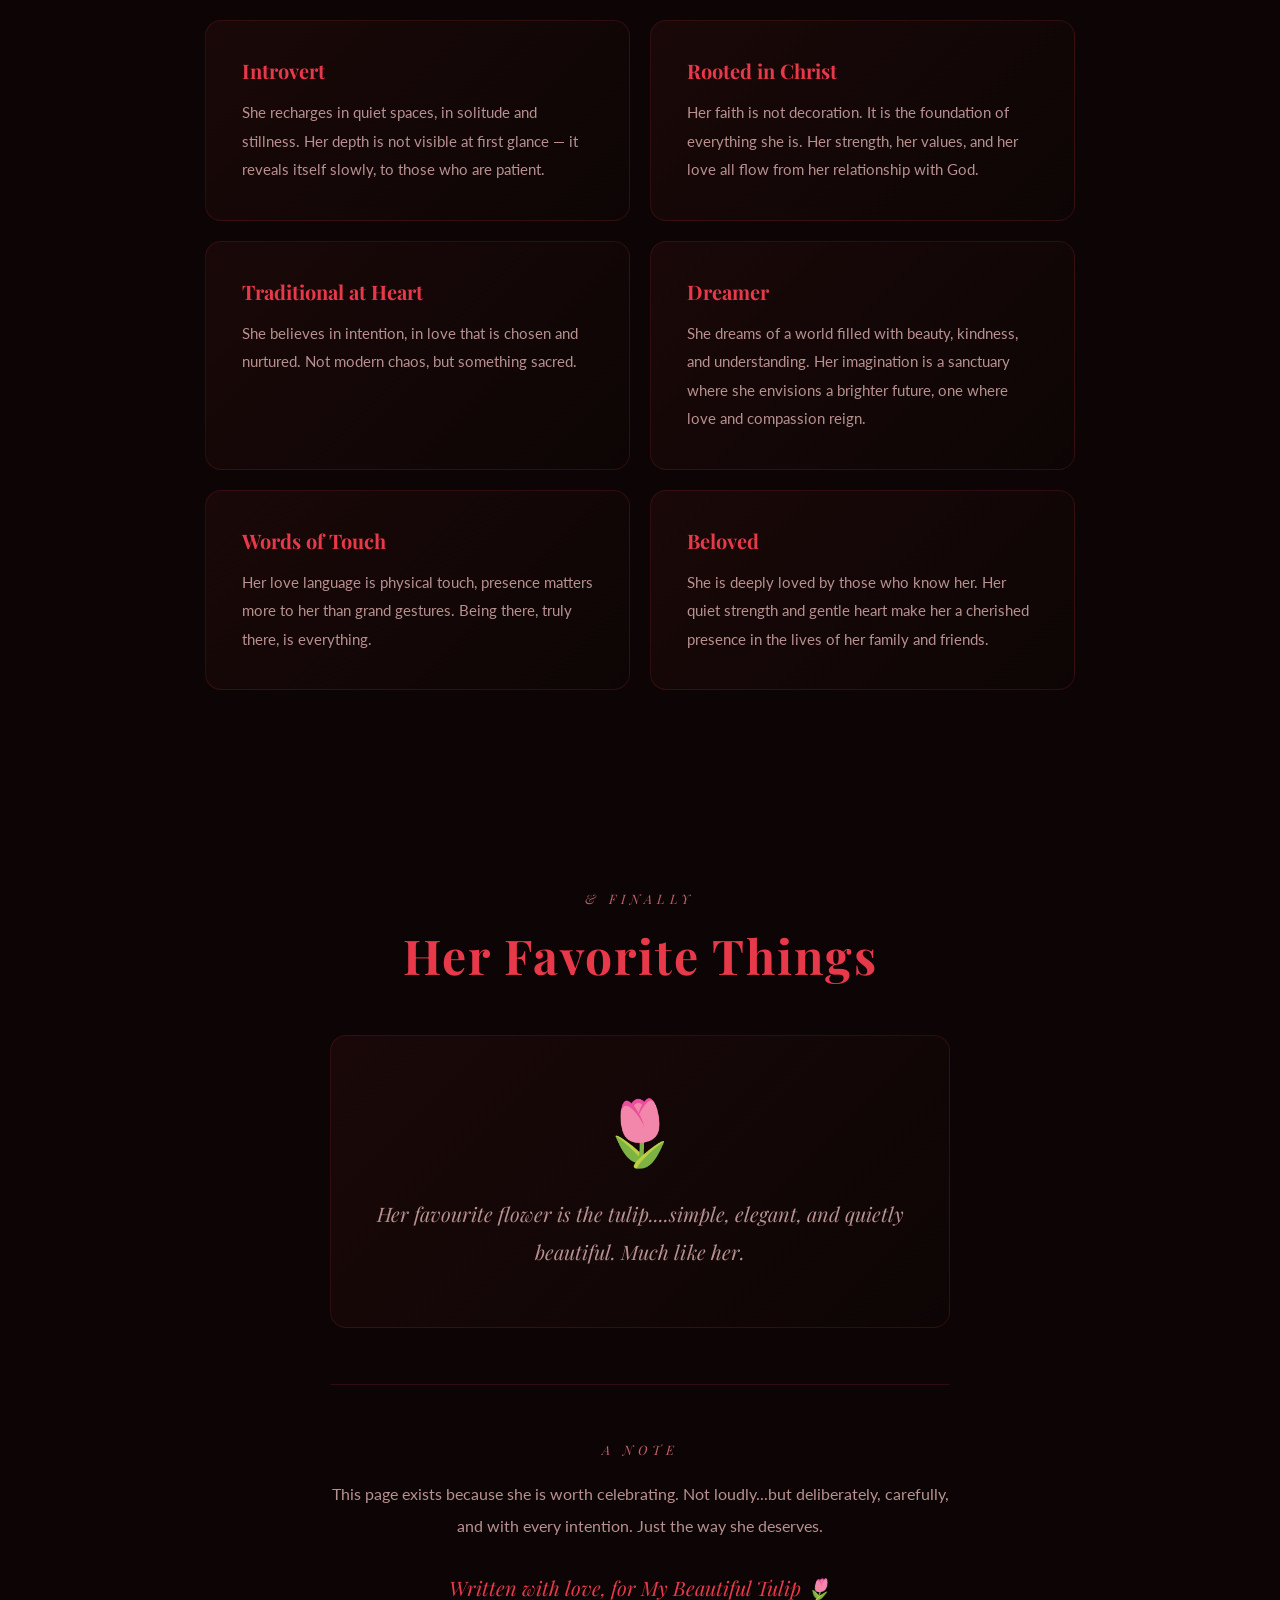
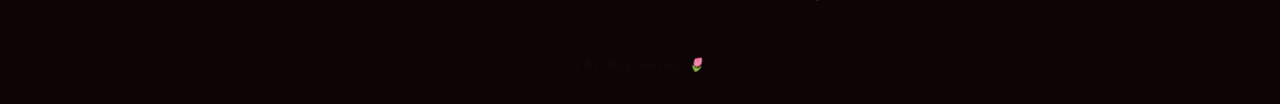
==== commit e19acdd6: "Add files via upload" ====
--- a/index.html
+++ b/index.html
@@ -102,17 +102,31 @@
                 <p class="signature"> Written with love, for My Beautiful Tulip 🌷</p>
             </div>
         </section>
-        <div id="birthday-popup" class="popup-overlay">
-            <div class="popup-box">
-                <div id="confetti-container"></div>
-                <p class="popup-label">Happy Birthday, My Flower</p>
-                <h2 class="popup-name">Andrea</h2>
-                <p class="popup-message">
-                    Happy birthday to My Beautiful flower, May God almighty bless you with a year filled with love, joy, and countless blessings. You are deeply loved and cherished, and I am grateful for every moment we share together. Here's to another year of happiness and growth. I love you more than words can express. May our love last for all genration and continue to give happiness to everyone in this small world.
-                </p>
-                <button class="popup-close" onclick="closePopup()">Close ✦</button>
+            <div id="birthday-popup" class="popup-overlay">
+                <div class="popup-box">
+                    <div id="confetti-container"></div>
+                    <p class="popup-label">Happy Birthday, My Flower</p>
+                    <h2 class="popup-name">Andrea</h2>
+                    <p class="popup-message">
+                    Happiest Birthday to My Most Beautiful flower, May God Almighty 
+                    bless you with a year filled with Love, Joy, and Countless 
+                    blessings. You are so deeply loved and cherished, and I am so very
+                    grateful for every single moment we share together. Here's to 
+                    another year of happiness and growth. I love you more 
+                    than my words can ever express.
+                    </p>
+                    <button class="popup-close" onclick="closePopup()">Close ✦</button>
+                </div>
             </div>
-        </div>
+
+            <div id="countdown-popup" class="popup-overlay">
+                <div class="popup-box">
+                    <p class="popup-label">something special is coming 🌷</p>
+                    <div class="countdown-number" id="days-count">0</div>
+                    <p class="countdown-text">days until her birthday</p>
+                    <button class="popup-close" onclick="document.getElementById('countdown-popup').style.display='none'">close ✦</button>
+                </div>
+            </div>
         <script src="script.js"></script>
         <footer>
             <a href="v1.html" class="easter-egg">The Beginning 🌷</a>
--- a/style.css
+++ b/style.css
@@ -306,6 +306,12 @@
   position: relative;
   overflow: hidden;
   box-shadow: 0 0 60px var(--glow);
+  animation: rise-up 0.6s cubic-bezier(0.16, 1, 0.3, 1) forwards;
+}
+
+@keyframes rise-up {
+  0% { transform: translateY(60px); opacity: 0; }
+  100% { transform: translateY(0); opacity: 1; }
 }
 
 .popup-label {
@@ -331,6 +337,8 @@
   line-height: 2;
   color: var(--muted);
   margin-bottom: 36px;
+  min-height: 200px;
+  text-align: left;
 }
 
 .popup-close {
@@ -358,7 +366,13 @@
   width: 8px;
   height: 8px;
   border-radius: 2px;
+  top: -20px;
   animation: fall linear forwards;
+}
+
+@keyframes fall {
+  0% { transform: translateY(0) rotate(0deg); opacity: 1; }
+  100% { transform: translateY(600px) rotate(360deg); opacity: 0; }
 }
 
 @keyframes fall {
@@ -447,3 +461,27 @@
     font-size: 14px;
   }
 }
+
+.countdown-number {
+  font-family: 'Playfair Display', serif;
+  font-size: 140px;
+  color: var(--red);
+  line-height: 1;
+  text-shadow: 0 0 40px rgba(232, 57, 74, 0.5), 0 0 80px rgba(232, 57, 74, 0.2);
+  margin: 24px 0;
+  animation: glow-pulse 2s ease infinite;
+}
+
+.countdown-text {
+  font-family: 'Playfair Display', serif;
+  font-style: italic;
+  font-size: 20px;
+  color: var(--muted);
+  letter-spacing: 4px;
+  margin-bottom: 36px;
+}
+
+@keyframes glow-pulse {
+  0%, 100% { text-shadow: 0 0 40px rgba(232, 57, 74, 0.5), 0 0 80px rgba(232, 57, 74, 0.2); }
+  50% { text-shadow: 0 0 60px rgba(232, 57, 74, 0.8), 0 0 120px rgba(232, 57, 74, 0.4); }
+}
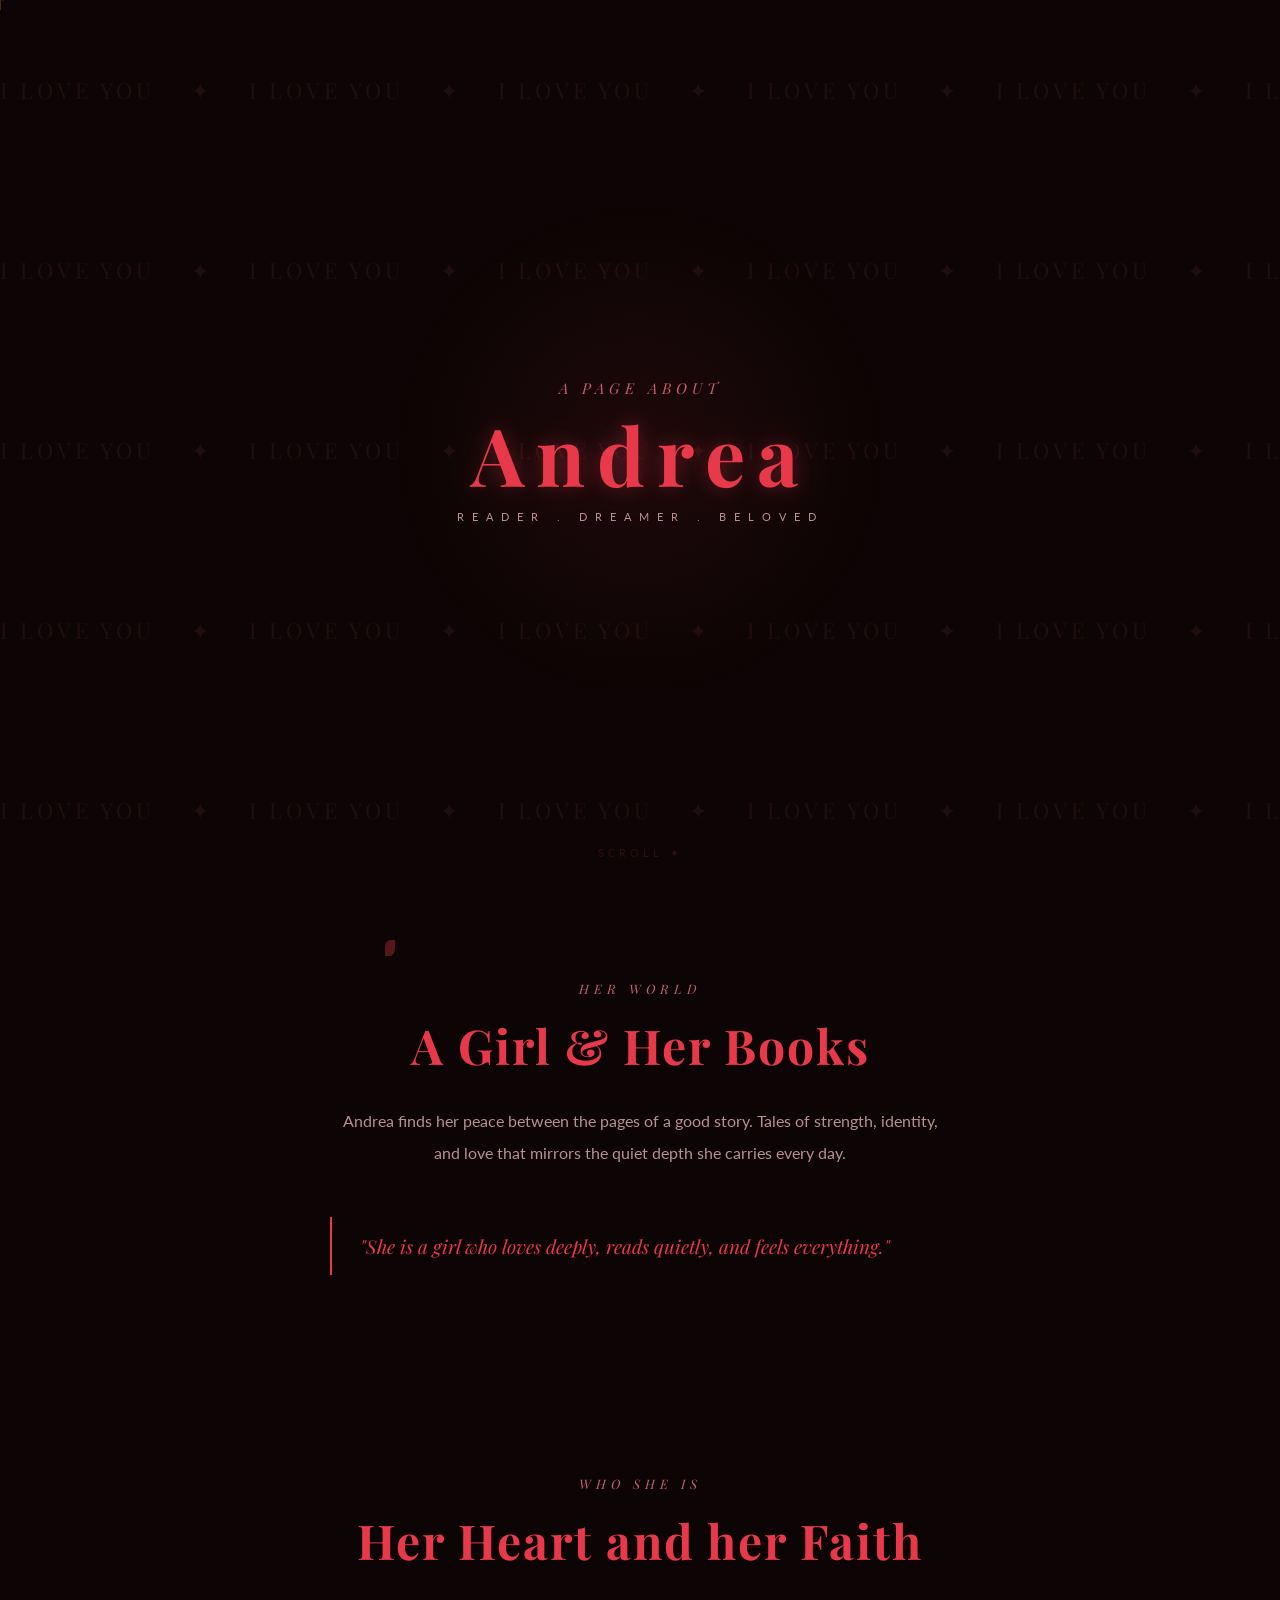
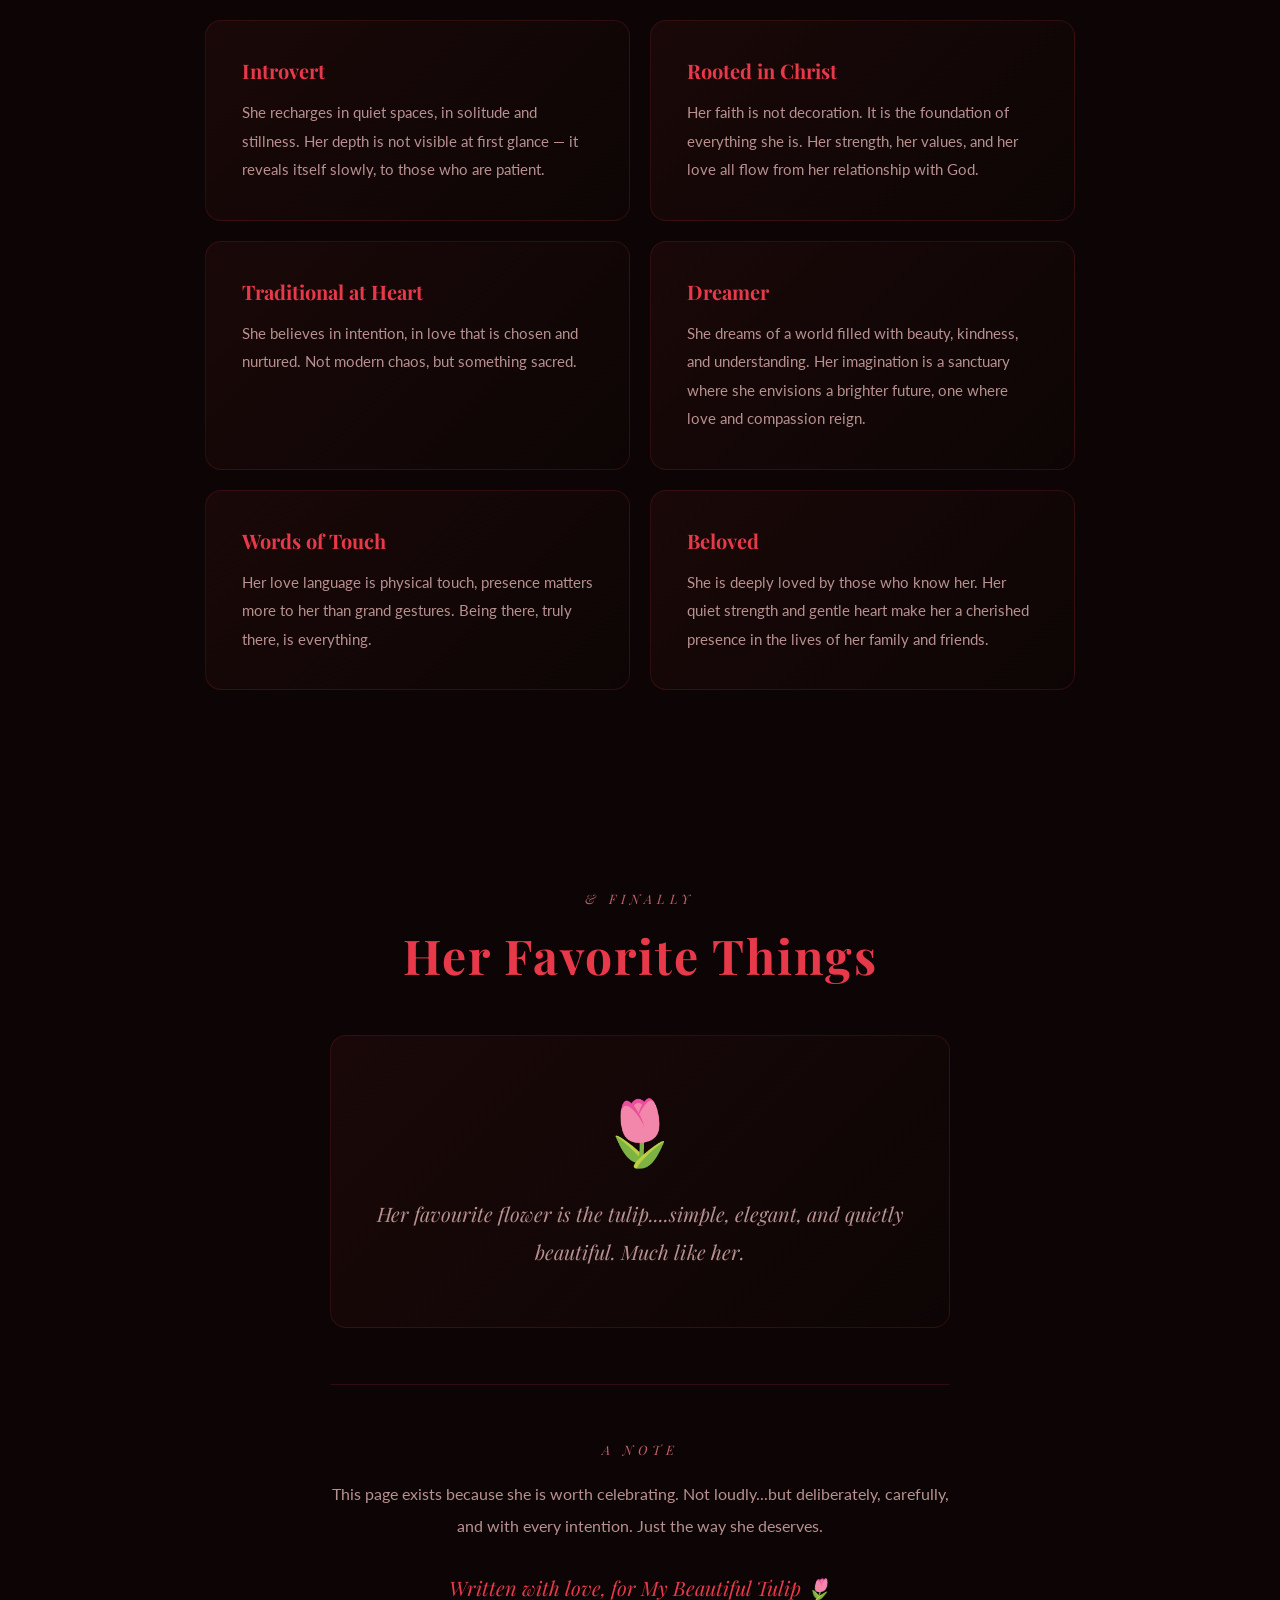
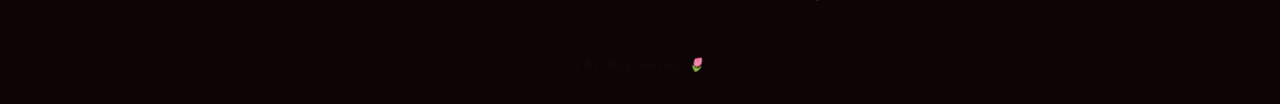
==== commit 1fc922b5: "Update index.html" ====
--- a/index.html
+++ b/index.html
@@ -113,7 +113,8 @@
                     blessings. You are so deeply loved and cherished, and I am so very
                     grateful for every single moment we share together. Here's to 
                     another year of happiness and growth. I love you more 
-                    than my words can ever express.
+                    than my words can ever express. May the Lord Almighty let us be one forever.
+                    Happy Birthday again to my most beautiful flower.
                     </p>
                     <button class="popup-close" onclick="closePopup()">Close ✦</button>
                 </div>
